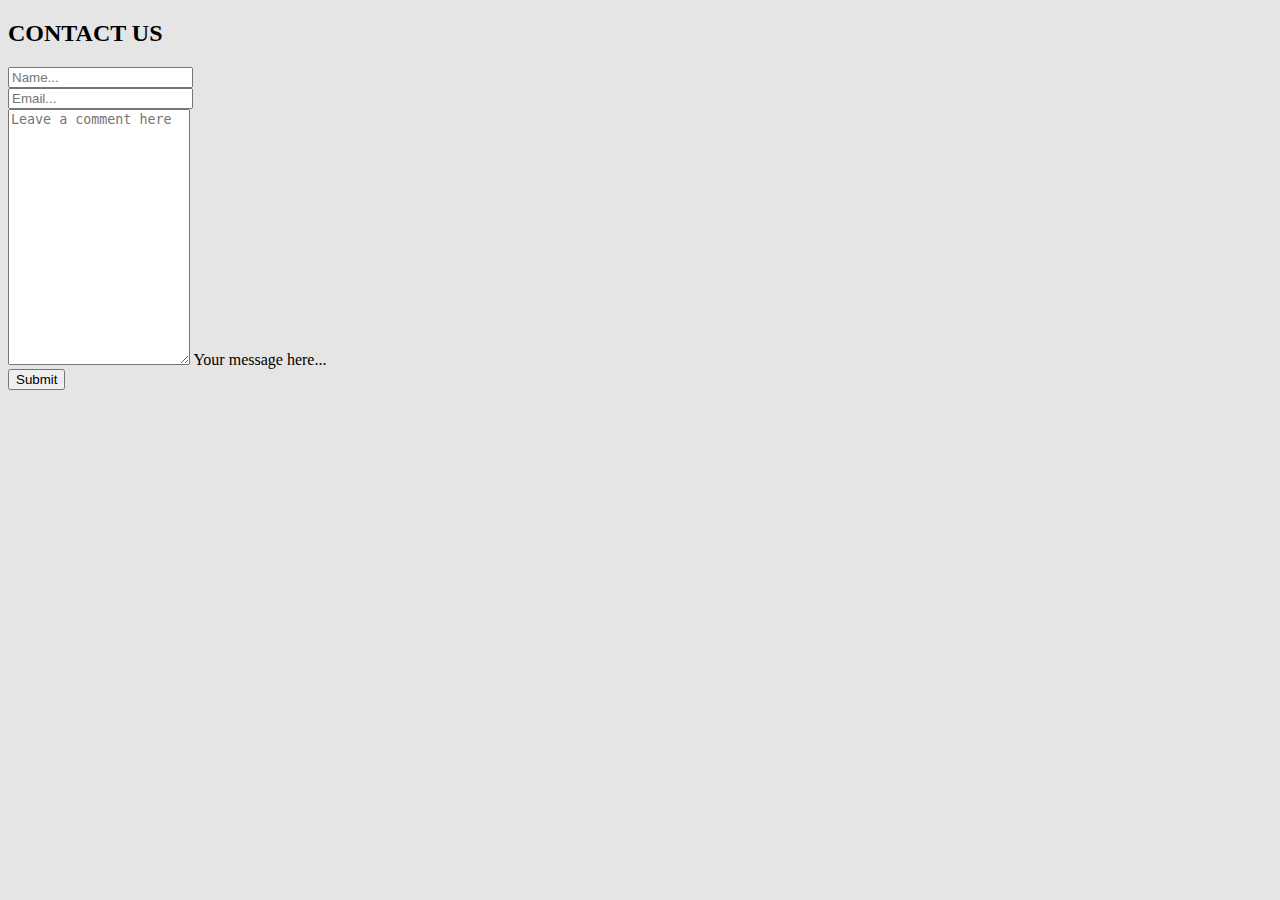
==== index.html @ f65a71cd "add sunmit button" ====
<!DOCTYPE html>
<html lang="en" dir="ltr">
  <body style="background-color: #e5e5e5"></body>
  <head>
    <meta charset="utf-8" />
    <link
      href="https://cdn.jsdelivr.net/npm/bootstrap@5.0.0-beta3/dist/css/bootstrap.min.css"
      rel="stylesheet"
      integrity="sha384-eOJMYsd53ii+scO/bJGFsiCZc+5NDVN2yr8+0RDqr0Ql0h+rP48ckxlpbzKgwra6"
      crossorigin="anonymous"
    />
    <link href="css/contact.css" rel="stylesheet" type="text/css" />
    <script
      src="https://code.jquery.com/jquery-3.6.0.js"
      integrity="sha256-H+K7U5CnXl1h5ywQfKtSj8PCmoN9aaq30gDh27Xc0jk="
      crossorigin="anonymous"
    ></script>
    <script src="js/index.js"></script>
    <link
      rel="stylesheet"
      href="https://cdnjs.cloudflare.com/ajax/libs/font-awesome/4.7.0/css/font-awesome.min.css"
    />
    <link rel="preconnect" href="https://fonts.gstatic.com" />
    <link
      href="https://fonts.googleapis.com/css2?family=Titillium+Web:wght@600&display=swap"
      rel="stylesheet"
    />
    <title>We value your Feedback</title>
  </head>
  <body>
    <div class="contacts">
      <h2>CONTACT US</h2>
      <form
        action="https://moringaschool.us1.list-manage.com/subscribe/post?u=7d15852c90637d08b0ceecc7d&amp;id=539fce7066"
        method="get"
        id="mc-embedded-subscribe-form contact"
        name="mc-embedded-subscribe-form"
        class="container validate"
        target="_blank"
        novalidate
      ></form>
    </div>
    <div class="form-floating row">
      <div class="col">
        <input
          id="nameInput"
          type="text"
          class="form-control"
          placeholder="Name..."
          required
        />
      </div>
      <div class="col">
        <input
          id="emailInput"
          type="email"
          class="form-control"
          placeholder="Email..."
          required
        />
      </div>
    </div>
    <div class="form-floating">
      <textarea
        class="form-control"
        placeholder="Leave a comment here"
        id="floatingTextarea"
        style="height: 250px"
        required
      ></textarea>
      <label for="floatingTextarea">Your message here...</label>
    </div>
    <div class="submit">
        <input type="submit" value="Submit" class="button" />
      </div>
    </form>
  </div>
  </body>
</html>
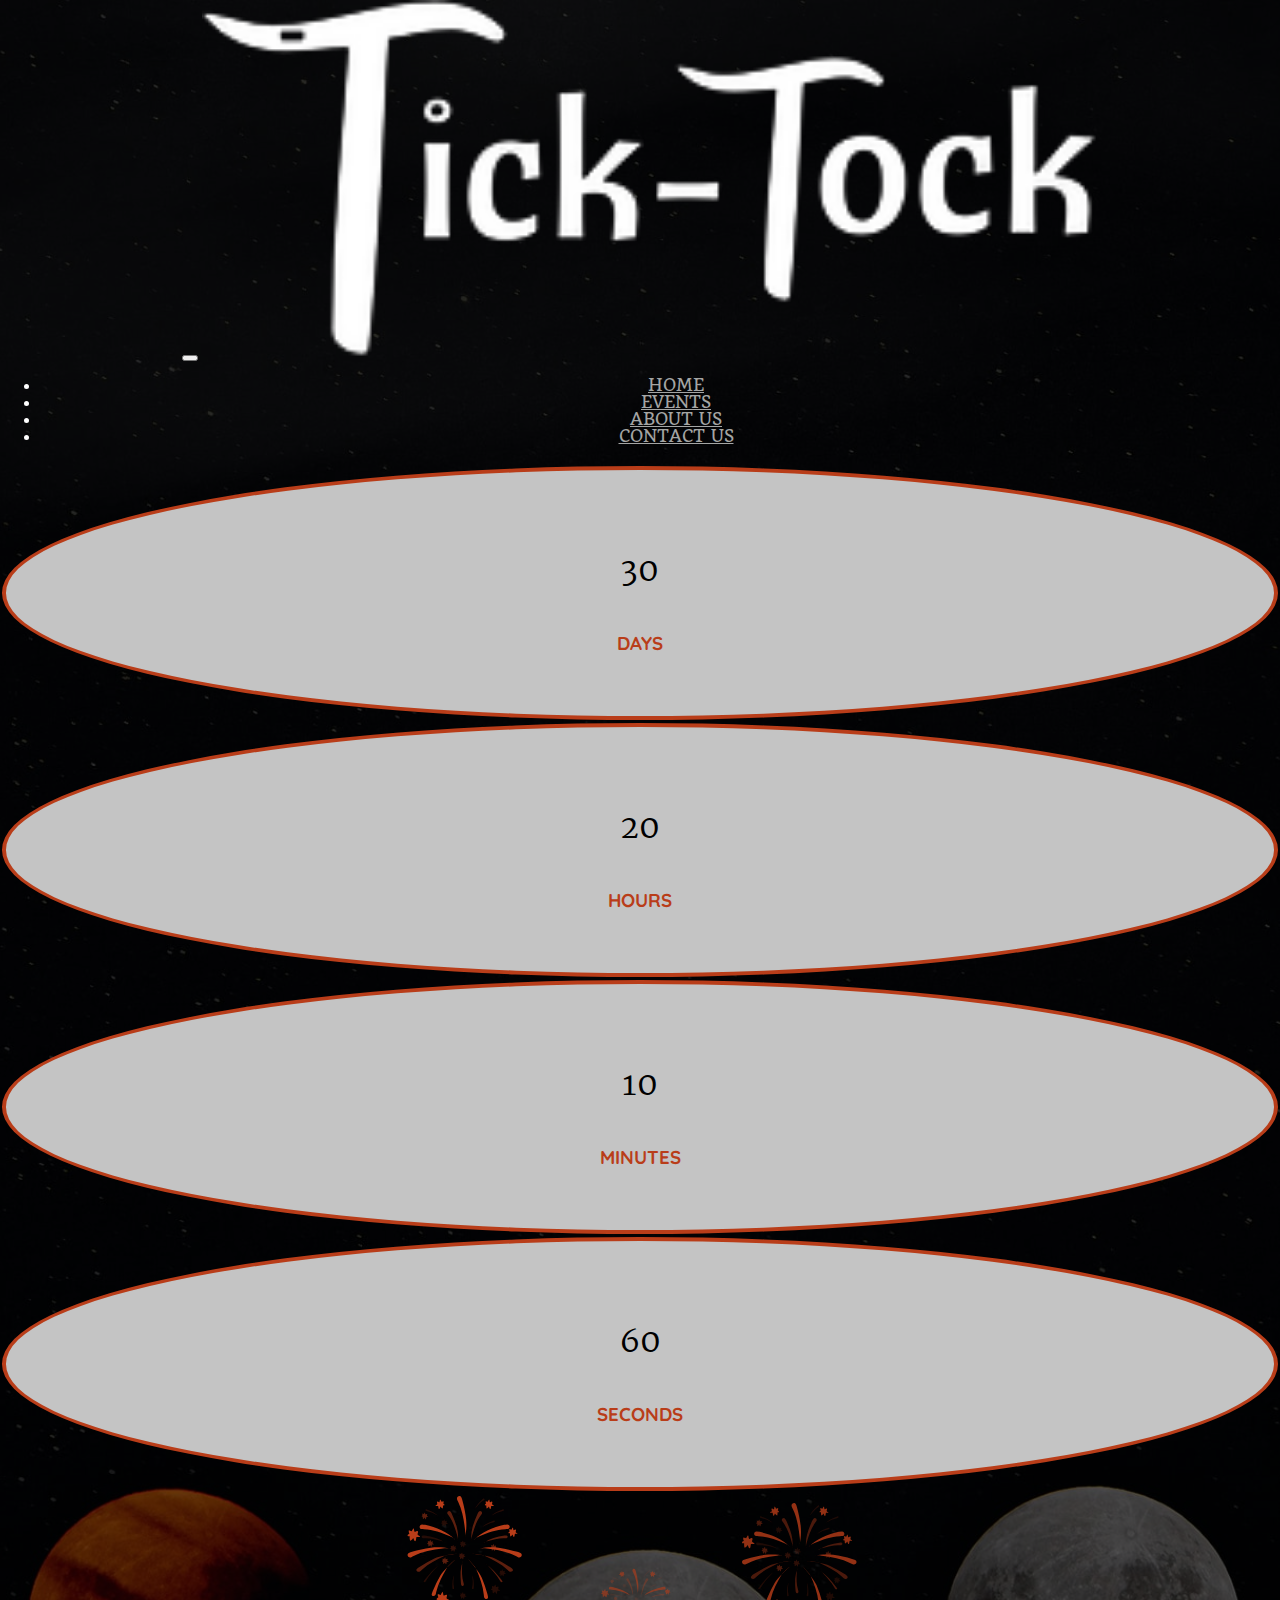
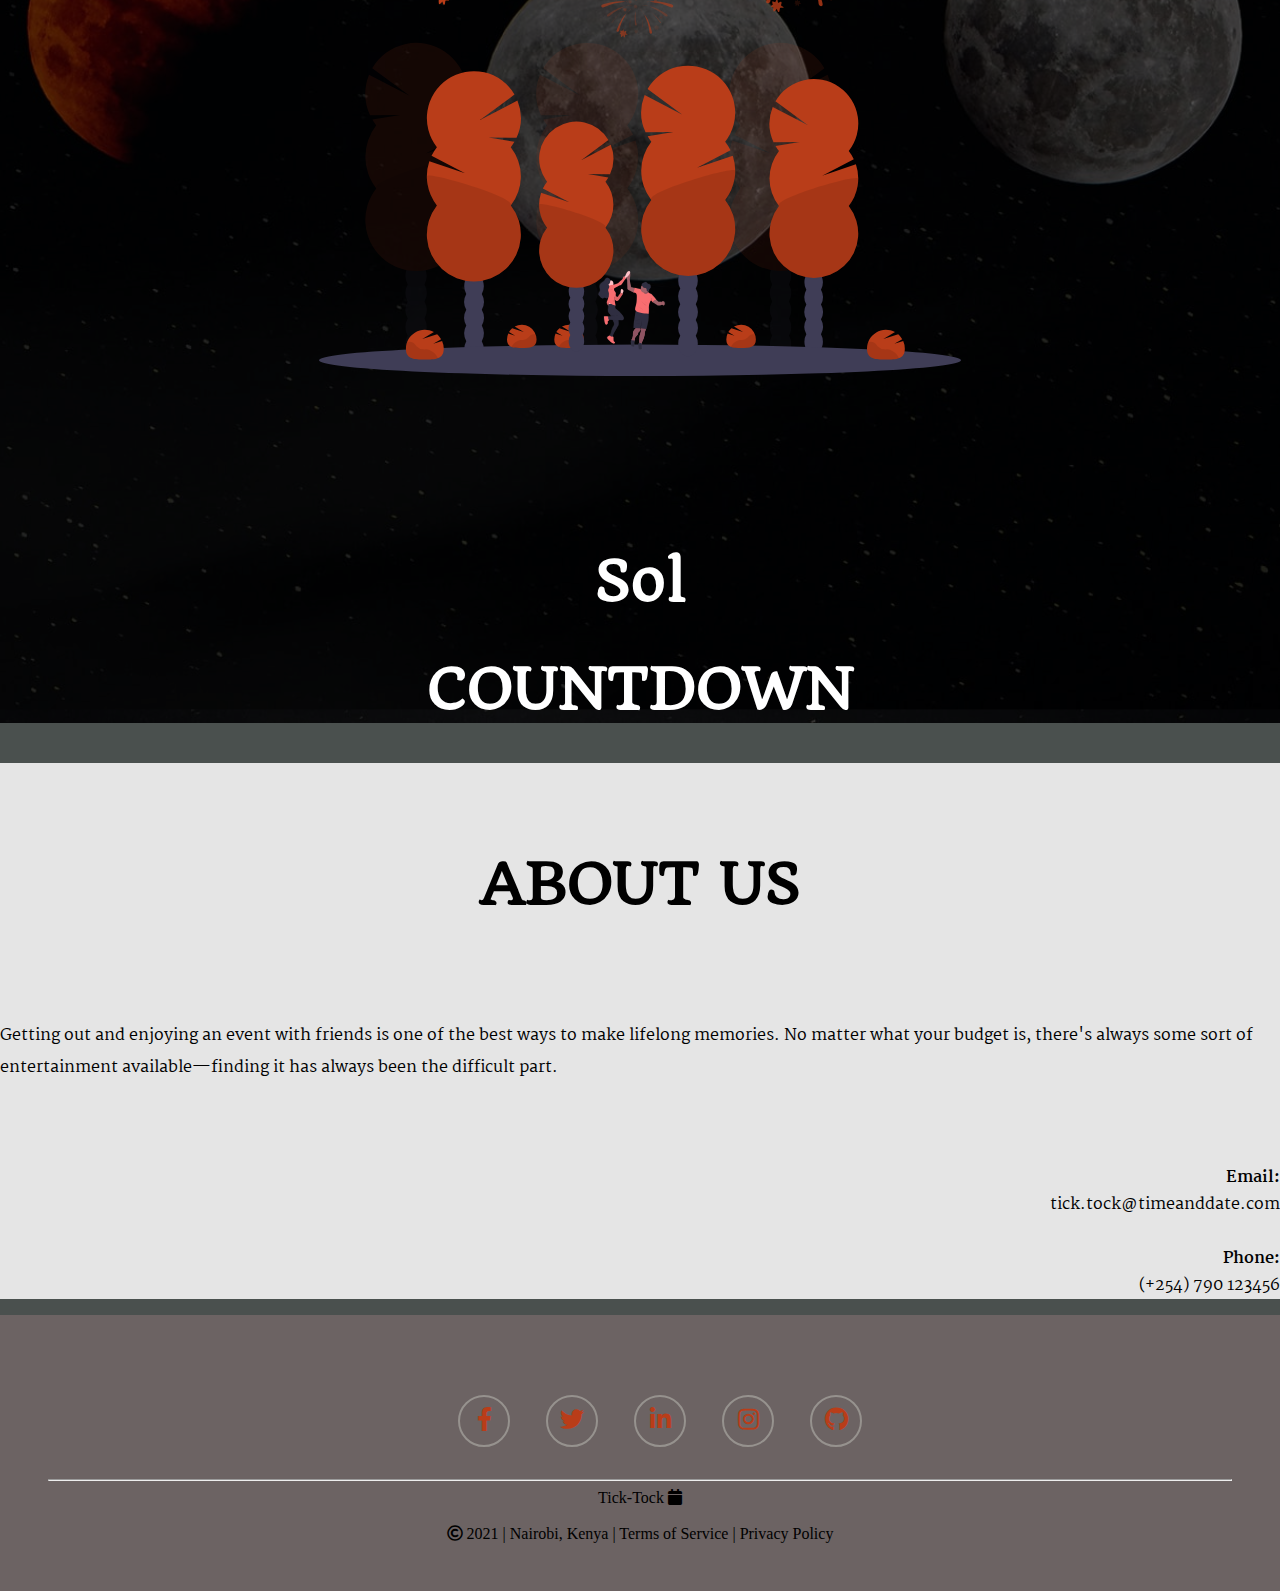
==== commit ada16ae3: "Final commit" ====
--- a/index.html
+++ b/index.html
@@ -1,79 +1,183 @@
 <!DOCTYPE html>
-<html lang="en" dir="ltr">
-  <body style="background-color: #e5e5e5"></body>
+<html lang="en">
   <head>
-    <meta charset="utf-8" />
-    <link
-      href="https://cdn.jsdelivr.net/npm/bootstrap@5.0.0-beta3/dist/css/bootstrap.min.css"
-      rel="stylesheet"
-      integrity="sha384-eOJMYsd53ii+scO/bJGFsiCZc+5NDVN2yr8+0RDqr0Ql0h+rP48ckxlpbzKgwra6"
-      crossorigin="anonymous"
-    />
-    <link href="css/contact.css" rel="stylesheet" type="text/css" />
-    <script
-      src="https://code.jquery.com/jquery-3.6.0.js"
-      integrity="sha256-H+K7U5CnXl1h5ywQfKtSj8PCmoN9aaq30gDh27Xc0jk="
-      crossorigin="anonymous"
-    ></script>
-    <script src="js/index.js"></script>
-    <link
-      rel="stylesheet"
-      href="https://cdnjs.cloudflare.com/ajax/libs/font-awesome/4.7.0/css/font-awesome.min.css"
-    />
-    <link rel="preconnect" href="https://fonts.gstatic.com" />
-    <link
-      href="https://fonts.googleapis.com/css2?family=Titillium+Web:wght@600&display=swap"
-      rel="stylesheet"
-    />
-    <title>We value your Feedback</title>
+    <meta charset="UTF-8">
+    <meta http-equiv="X-UA-Compatible" content="IE=edge">
+    <meta name="viewport" content="width=device-width, initial-scale=1.0">
+    <meta name="description" content="A fictitious pizza commercial web application.">
+    <meta name="author" content="Tick-Tock Group">
+    <!--start of my font awesome icons-->
+    <link href="./css/all.css" rel="stylesheet">
+    <!-- link to bootstrap css rules  -->
+    <link href="https://cdn.jsdelivr.net/npm/bootstrap@5.1.3/dist/css/bootstrap.min.css" rel="stylesheet" integrity="sha384-1BmE4kWBq78iYhFldvKuhfTAU6auU8tT94WrHftjDbrCEXSU1oBoqyl2QvZ6jIW3" crossorigin="anonymous">
+    <!-- start of custom css rules  -->
+    <link rel="stylesheet" href="./css/styles.css" type="text/css">
+    <!-- end of custom css rules  -->
+    <title>Tick-Tock</title>
   </head>
   <body>
-    <div class="contacts">
-      <h2>CONTACT US</h2>
-      <form
-        action="https://moringaschool.us1.list-manage.com/subscribe/post?u=7d15852c90637d08b0ceecc7d&amp;id=539fce7066"
-        method="get"
-        id="mc-embedded-subscribe-form contact"
-        name="mc-embedded-subscribe-form"
-        class="container validate"
-        target="_blank"
-        novalidate
-      ></form>
-    </div>
-    <div class="form-floating row">
-      <div class="col">
-        <input
-          id="nameInput"
-          type="text"
-          class="form-control"
-          placeholder="Name..."
-          required
-        />
+    <!--    start of section1   -->
+
+    <section id="section1">
+      <!--********************start header area********************-->
+      <header class="header_section">
+        <div class="main_menu">
+          <nav class="navbar navbar-expand-lg">
+            <div class="container-fluid">            
+              <button class="navbar-toggler" type="button" data-bs-toggle="collapse" data-bs-target="#navbarNav" aria-controls="navbarNav" aria-expanded="false" aria-label="Toggle navigation">
+                <span class="navbar-toggler-icon"></span>
+              </button>
+              <a class="navbar-brand" href="#">
+                <img src="./images/tick-tock.png" alt="deli-pizza" title="deli-pizza">
+              </a>
+              <div class="mr-auto">
+                <div class="collapse navbar-collapse" id="navbarNav">
+                  <ul class="navbar-nav">
+                    <li class="nav-item">
+                      <a href="#" class="nav-link">HOME</a>
+                    </li>
+                    <li class="nav-item">
+                      <a href="event.html" class="nav-link">EVENTS</a>
+                    </li>                    
+                    <li class="nav-item">
+                      <a href="#about-us" class="nav-link">ABOUT US</a>
+                    </li>
+                    <li class="nav-item">
+                      <a href="contact.html" class="nav-link">CONTACT US</a>
+                    </li>
+                  </ul>
+                </div>
+              </div>
+            </div>
+          </nav>
+        </div>
+      </header>
+      <!--********************end header area********************-->
+
+<!--    start of your custom html code   -->
+
+      <div class="container">
+        <div class="row top">
+          <div class="col-2"></div>
+          <div class="col-2">
+            <div class="timer">
+              <p id="days">30</p>
+              <h3>
+                DAYS
+              </h3>
+            </div>
+          </div>
+          <div class="col-2">
+            <div class="timer">
+              <p id="days">20</p>
+              <h3>
+                HOURS
+              </h3>
+            </div>
+          </div>
+          <div class="col-2">
+            <div class="timer">
+              <p id="days">10</p>
+              <h3>
+                MINUTES
+              </h3>
+            </div>
+          </div>
+          <div class="col-2">
+            <div class="timer">
+              <p id="days">60</p>
+              <h3>
+                SECONDS
+              </h3>
+            </div>
+          </div>
+          <div class="col-2"></div>
+        </div>
+        <div class="row svg">
+          <img src="./images/festivities.svg" alt="">
+        </div>
+        <div class="row" id="event">
+          <div>
+            <h1>Sol</h1>
+          </div>
+        </div>
+        <div class="row">
+          <div>
+            <h1 id="bottom">COUNTDOWN</h1>
+          </div>
+        </div>
       </div>
-      <div class="col">
-        <input
-          id="emailInput"
-          type="email"
-          class="form-control"
-          placeholder="Email..."
-          required
-        />
+    </section>
+    <!--    end of section1   -->
+    <!--    start of section2   -->
+
+    <section id="section2">
+      <div class="container" id="about-us">
+        <div class="row">
+          <div id="head">
+            <h1>
+              ABOUT US
+            </h1>
+          </div>
+        </div>
+        <div class="row">
+          <div class="col-md-7">
+            <div id="info">
+              <p>
+                Getting out and enjoying an event with friends is one of the best ways to make lifelong memories. No matter what your budget is, there's always some sort of entertainment available—finding it has always been the difficult part.
+              </p>
+            </div>
+          </div>
+          <div class="col-5">
+            <div id="cont">
+              <p>
+                <strong>Email:</strong><br>
+                tick.tock@timeanddate.com<br><br>
+                <strong>Phone:</strong><br>
+                (+254) 790 123456
+              </p>
+            </div>            
+          </div>
+        </div>
       </div>
-    </div>
-    <div class="form-floating">
-      <textarea
-        class="form-control"
-        placeholder="Leave a comment here"
-        id="floatingTextarea"
-        style="height: 250px"
-        required
-      ></textarea>
-      <label for="floatingTextarea">Your message here...</label>
-    </div>
-    <div class="submit">
-        <input type="submit" value="Submit" class="button" />
+    </section>
+
+    <!--    end of section2   -->
+
+
+    <!--    end of your custom html code   -->
+
+    <!--    start of footer section   -->
+
+    <footer>
+      <div class="container">
+        <div class="row">
+          <ul class="social">
+            <li><a href="#" title="facebook"><i class="fab fa-facebook-f"></i></a></li>
+            <li><a href="#" title="twitter"><i class="fab fa-twitter"></i></a></li>
+            <li><a href="#" title="linkedin"><i class="fab fa-linkedin-in"></i></a></li>
+            <li><a href="https://www.instagram.com/ignition_reads/" title="instagram"><i class="fab fa-instagram"></i></a></li>
+            <li><a href="https://github.com/ShaviyaVictor" title="github"><i class="fab fa-github"></i></a></li>
+          </ul><hr>
+          <div class="row">
+            <span class="copyright">Tick-Tock <i class="fa fa-calendar" aria-hidden="true"></i><br><br> <i class="far fa-copyright"></i> 2021 | Nairobi, Kenya | Terms of Service | Privacy Policy</span>
+          </div>
+        </div>
       </div>
-    </form>
-  </div>
+    </footer>
+
+    <!--    end of footer section   -->
+
+    <!--    start of jQuery scripts   -->    
+    <script src="https://code.jquery.com/jquery-3.6.0.min.js" integrity="sha256-/xUj+3OJU5yExlq6GSYGSHk7tPXikynS7ogEvDej/m4=" crossorigin="anonymous"></script>
+    <!--    end of jQuery scripts   -->
+
+    <!--    start of bootstrap scripts   -->
+    <script src="https://cdn.jsdelivr.net/npm/bootstrap@5.1.3/dist/js/bootstrap.bundle.min.js" integrity="sha384-ka7Sk0Gln4gmtz2MlQnikT1wXgYsOg+OMhuP+IlRH9sENBO0LRn5q+8nbTov4+1p" crossorigin="anonymous"></script>
+    <!--    end of bootstrap scripts   -->
+
+    <!--    start of custom scripts   -->
+    <SCRIPT SRC="./js/scripts.js"></SCRIPT>
+    <!--    end of custom scripts   -->
   </body>
-</html>
+</html>--- a/css/styles.css
+++ b/css/styles.css
@@ -0,0 +1,227 @@
+/*      link fonts --  font-family: 'Quando', serif;     */
+@import url('https://fonts.googleapis.com/css2?family=Quando&display=swap');
+/*      h1 fonts --  font-family: 'Quicksand', sans-serif;     */
+@import url('https://fonts.googleapis.com/css2?family=Quicksand:wght@500&display=swap');
+/*      <p> fonts --  font-family: 'Martel', serif;     */
+@import url('https://fonts.googleapis.com/css2?family=Martel&display=swap');
+body{
+  background-color: #4A504E;
+  margin: 0;
+}
+h1, h2, h3, h4, h5, h6{
+  font-family: 'Quicksand', sans-serif;
+}
+p{
+  font-family: 'Martel', serif;
+}
+a{
+  font-family: 'Quando', serif; 
+}
+
+/*    start of header styles   */
+header div.container-fluid{
+  line-height: 1rem;
+}
+.mr-auto .navbar-nav .nav-link{
+  color:#A4A5A4;
+  margin-left: 2rem;
+}
+.navbar-nav .nav-item a:hover, .navbar-nav .nav-item a:focus{
+  color: #fff ;
+}
+a.navbar-brand img{
+  width: 70%;  
+}
+/*    end of header styles   */
+/*    start of section1 styles   */
+#section1{
+  margin: 0px;
+  background: rgba(0, 0, 0, 0.6)url('../images/section1\ bg.jpg');
+  background-blend-mode: soft-light;
+  background-size: cover;
+  background-position: center center;
+  background-repeat: no-repeat;
+  text-align: center;
+  color: #fff;
+}
+.timer p{
+  font-size: 2rem;
+}
+div.col-2{
+  padding: 0.1rem;
+}
+.timer{
+  background: #C4C4C4;
+  border-radius: 50%;
+  padding: 2.66rem;
+  border: solid 0.3rem #B93D19;
+}
+#section1 div.top{
+  margin-top: 0.5rem;
+}
+.timer h3{
+  color: #B93D19;
+}
+.timer p{
+  color: black;
+}
+div.row svg{
+  text-align: center;
+}
+div.row img{
+  height: 30em;
+  padding: 1rem 1rem 6em 1em;
+  margin-bottom: 2rem;
+  margin-top: -1rem;
+}
+div#count{
+  text-align: center;
+}
+div.row h1{
+  font-size: 3.5rem;
+  font-family: 'Quando', serif; 
+}
+div.row h1#bottom{
+  margin-bottom: 2.5rem;
+}
+
+/*    end of section1 styles   */
+
+/*    start of section2 styles   */
+
+#section2{
+  background: #E5E5E5;
+}
+#section2 div#head{
+  text-align: center;
+  padding: 3rem;
+}
+#section2 div#info{
+  line-height: 2rem;
+}
+#section2 div#cont{
+  text-align: right;
+}
+
+
+/*    end of section2 styles   */
+/*    start of section3 styles   */
+
+
+
+/*    end of section3 styles   */
+
+
+
+
+
+/*    start of footer styles   */
+footer{
+  background-color: #6C6363;
+  text-align: center;
+  padding: 3rem;
+}
+.social li{
+  display: inline-block;
+  margin: 1rem;
+}
+.social li a i{
+  color: #B93D19;
+  border: solid 0.15rem #96928E;
+  border-radius: 50%;
+  width: 3rem;
+  height: 3rem;
+  text-align: center;
+  line-height: 2.8rem;
+  font-size: 1.5rem;
+  transition: .3s;
+}
+.social li a i:hover{
+  color: #fff;
+  background-color: #3F3D56;
+  border: solid 0.15rem #B93D19;
+}
+footer .row .copyright{
+  padding-top: 3rem;
+}
+
+/*    end of footer styles   */
+/*    start of media queries styles   */
+
+@media (min-width: 300.7px) and (max-width: 767.7px){
+  .timer h3{
+    font-size: 1rem;
+  }
+  #section2 div#cont{
+    text-align: left;
+  }
+  .timer p{
+    color: white;
+  }
+  div.row h1{
+    font-size: 2rem; 
+  }
+  .timer{
+    background: none;
+    border: none;
+    margin-left: -3rem;
+  }
+  div.row img{
+    height: 18em;
+    padding: 1rem;
+    margin-bottom: 1rem;
+  }
+  .social li{
+    margin: 0.5rem;
+  }
+  .social li a i{
+    width: 1.5rem;
+    height: 1.5rem;
+    line-height: 1.4rem;
+    font-size: 0.75rem;
+  }
+  footer{
+    padding: 1.2rem;
+  }
+}
+@media (min-width: 767.7px){
+#section2 .col-md-7{
+  margin-bottom: 5rem;
+}
+  
+
+}
+
+@media (min-width: 991.9px){
+
+
+
+}
+
+@media (min-width: 1333.7px){
+
+
+
+}
+
+@media (min-width: 1365.7.7px){
+  
+
+
+}
+
+@media (min-width: 1527.7px){
+  .timer{
+    padding: 3.476rem;
+  }
+
+
+}
+
+@media (min-width: 1919.7px){
+  .timer{
+    padding: 3.476rem;
+  }
+  
+
+}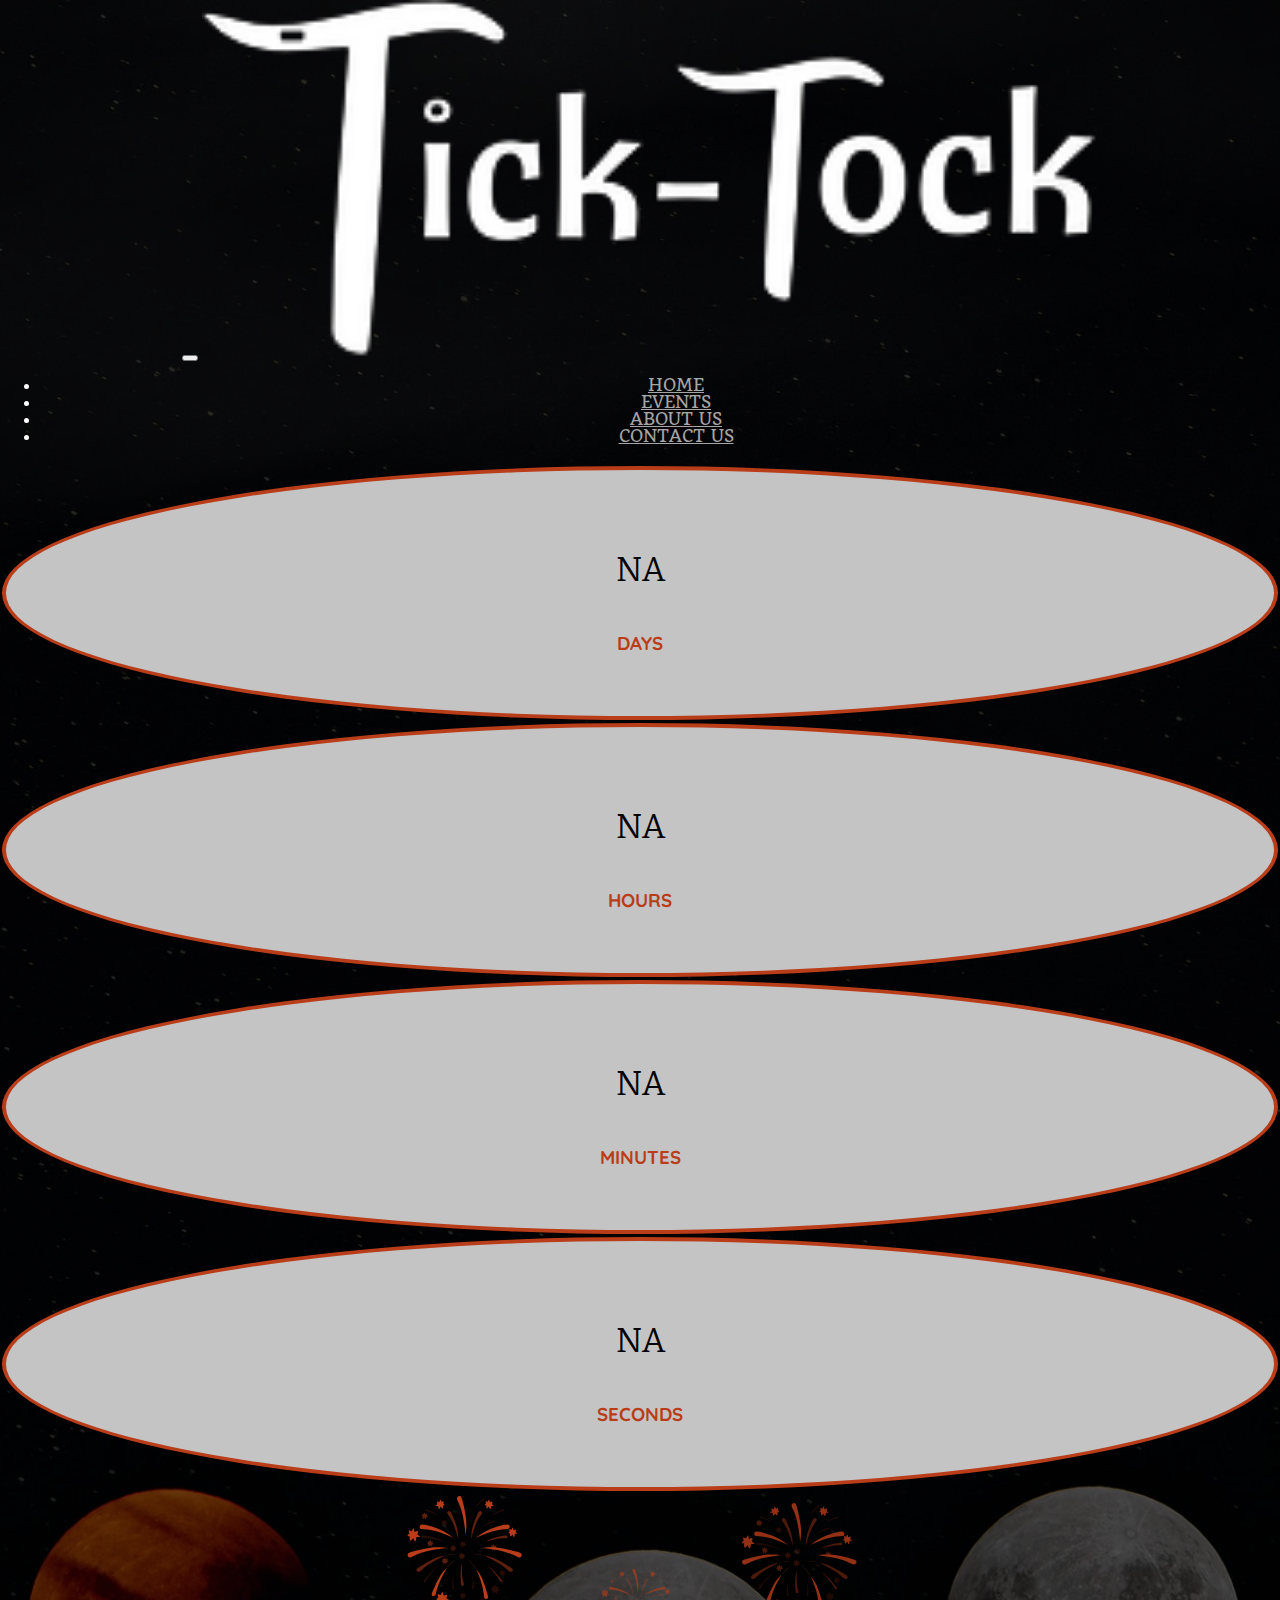
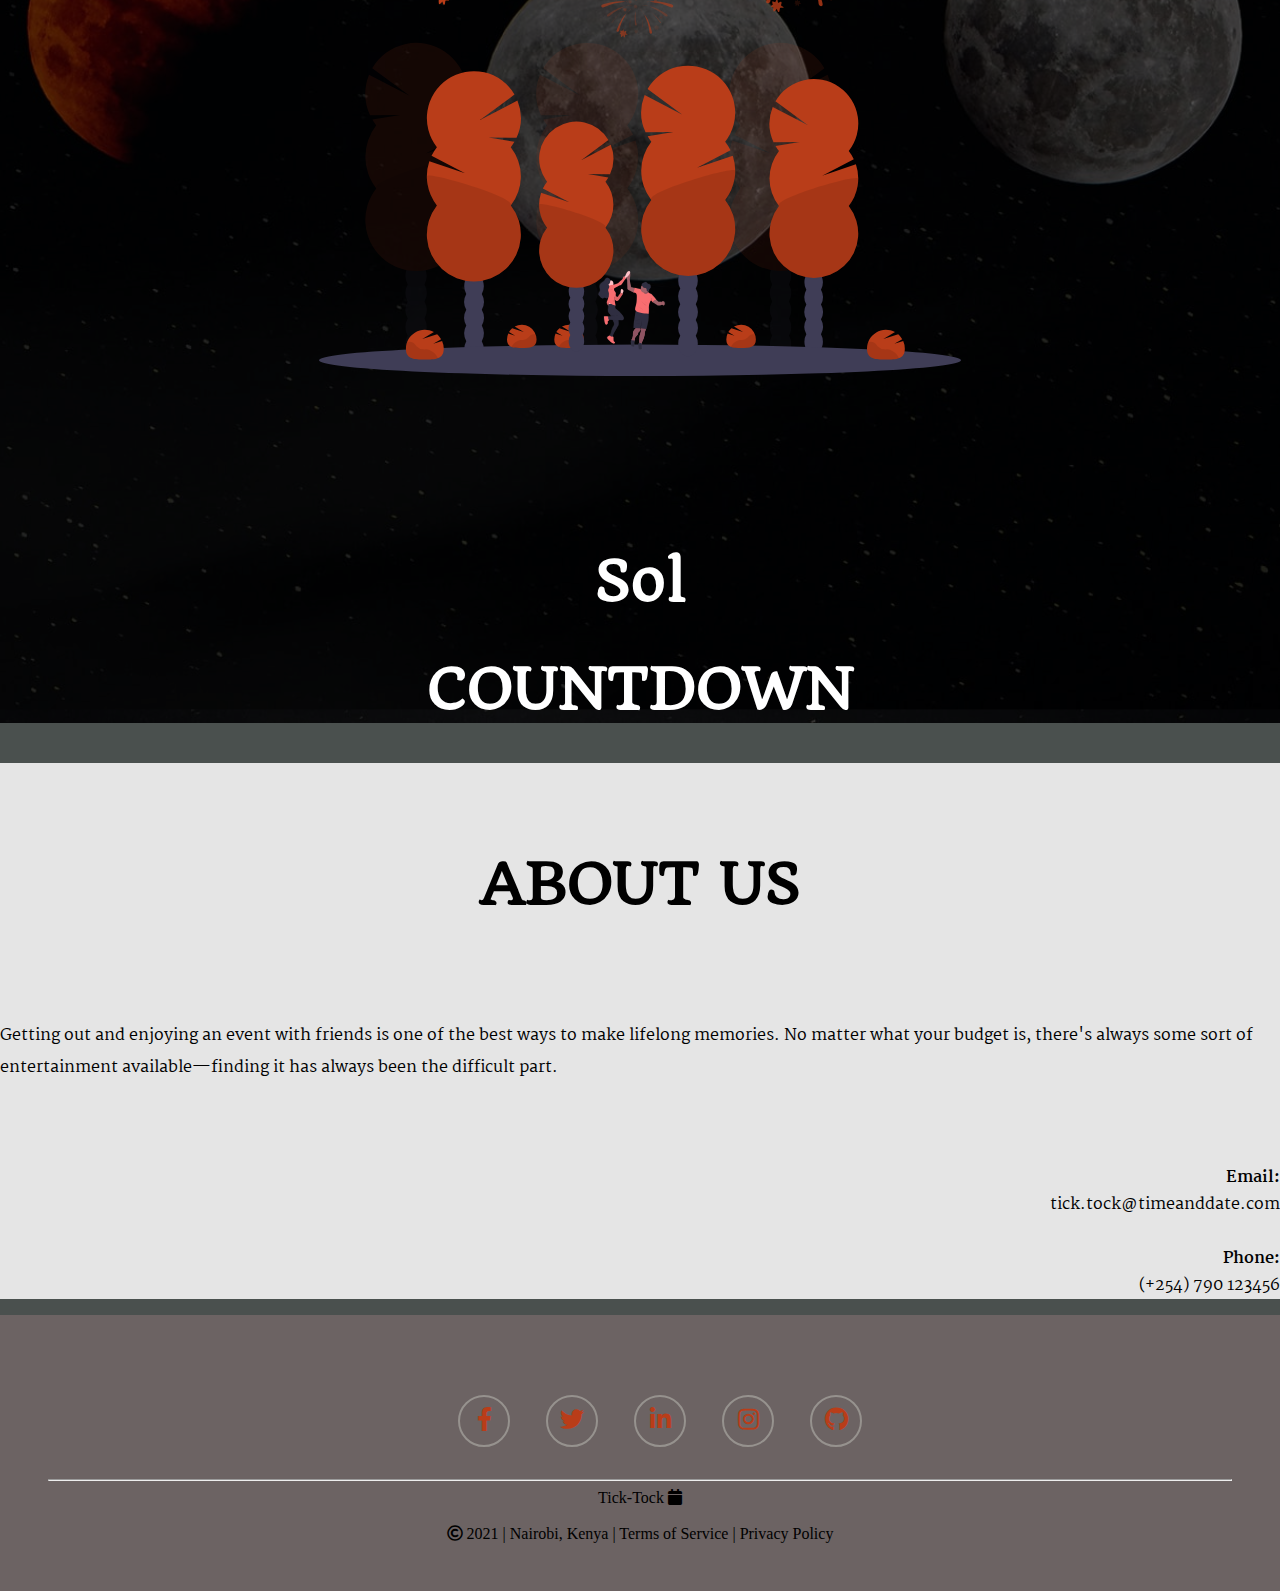
==== commit 06a4c577: "Adjustments" ====
--- a/index.html
+++ b/index.html
@@ -14,6 +14,8 @@
     <link rel="stylesheet" href="./css/styles.css" type="text/css">
     <!-- end of custom css rules  -->
     <title>Tick-Tock</title>
+    <script src="js/jquery.min.js"></script>
+    <script src="js/scripts.js"></script>
   </head>
   <body>
     <!--    start of section1   -->
@@ -40,7 +42,7 @@
                       <a href="event.html" class="nav-link">EVENTS</a>
                     </li>                    
                     <li class="nav-item">
-                      <a href="#about-us" class="nav-link">ABOUT US</a>
+                      <a href="#about-us.html" class="nav-link">ABOUT US</a>
                     </li>
                     <li class="nav-item">
                       <a href="contact.html" class="nav-link">CONTACT US</a>
@@ -55,13 +57,12 @@
       <!--********************end header area********************-->
 
 <!--    start of your custom html code   -->
-
       <div class="container">
         <div class="row top">
           <div class="col-2"></div>
           <div class="col-2">
             <div class="timer">
-              <p id="days">30</p>
+              <p id="days">NA</p>
               <h3>
                 DAYS
               </h3>
@@ -69,7 +70,7 @@
           </div>
           <div class="col-2">
             <div class="timer">
-              <p id="days">20</p>
+              <p id="hours">NA</p>
               <h3>
                 HOURS
               </h3>
@@ -77,7 +78,7 @@
           </div>
           <div class="col-2">
             <div class="timer">
-              <p id="days">10</p>
+              <p id="minutes">NA</p>
               <h3>
                 MINUTES
               </h3>
@@ -85,7 +86,7 @@
           </div>
           <div class="col-2">
             <div class="timer">
-              <p id="days">60</p>
+              <p id="seconds">NA</p>
               <h3>
                 SECONDS
               </h3>
@@ -177,7 +178,7 @@
     <!--    end of bootstrap scripts   -->
 
     <!--    start of custom scripts   -->
-    <SCRIPT SRC="./js/scripts.js"></SCRIPT>
+    <script src="./js/scripts.js"></SCRIPT>
     <!--    end of custom scripts   -->
   </body>
 </html>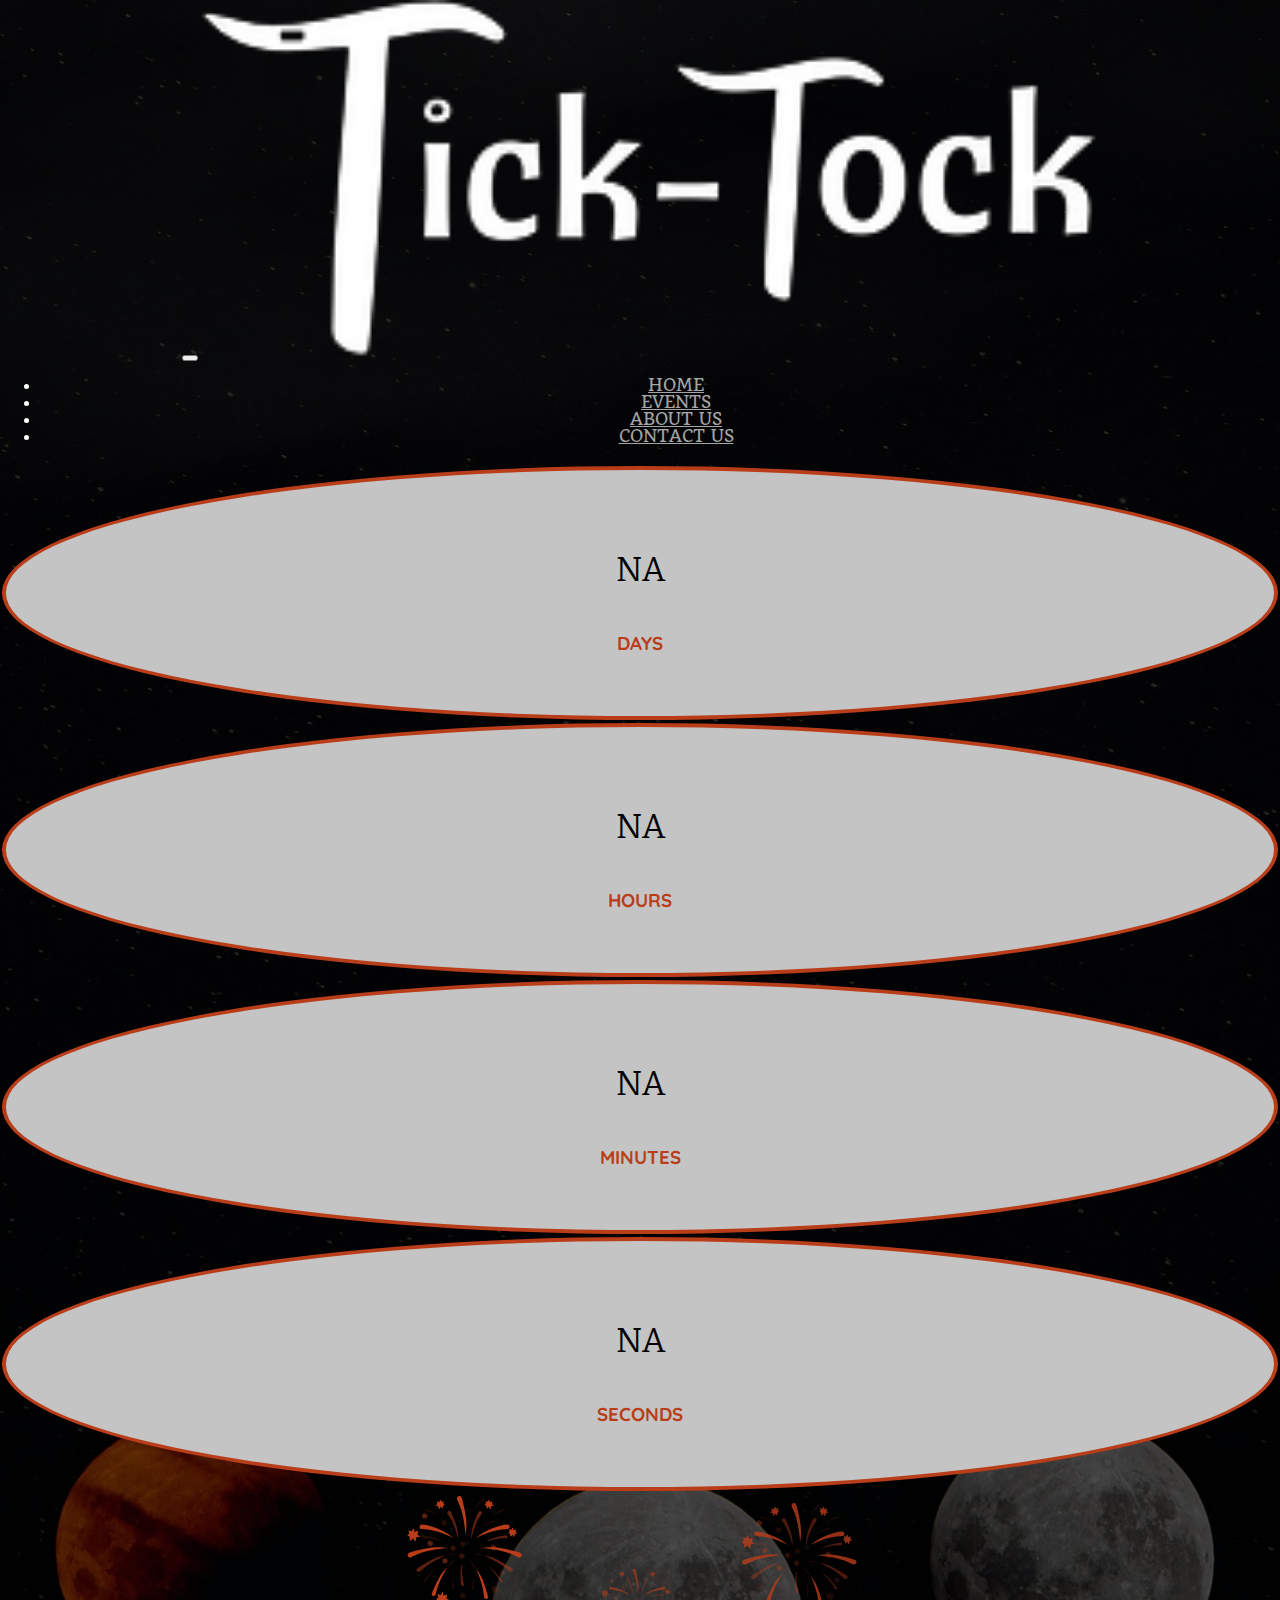
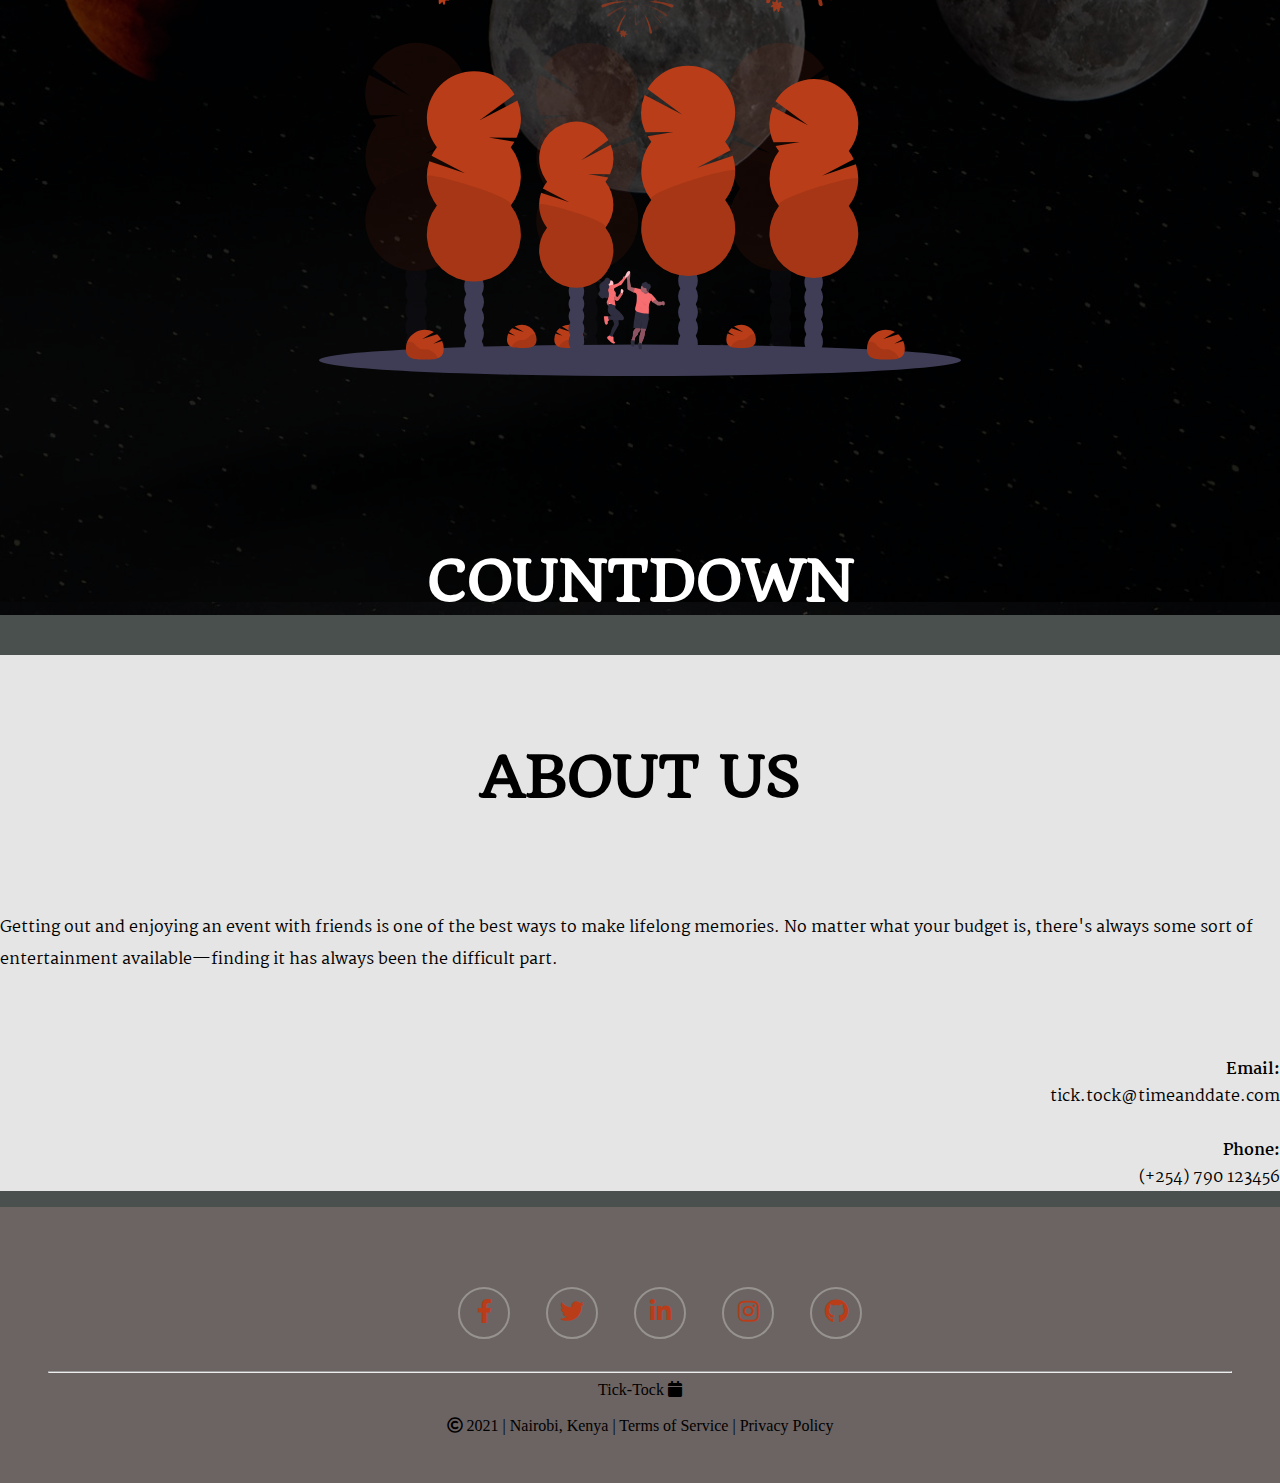
==== commit c4fb1a61: "hyperlinked the images on the events page to their own timer" ====
--- a/index.html
+++ b/index.html
@@ -42,10 +42,10 @@
                       <a href="event.html" class="nav-link">EVENTS</a>
                     </li>                    
                     <li class="nav-item">
-                      <a href="#about-us.html" class="nav-link">ABOUT US</a>
+                      <a href="about-us.html" class="nav-link">ABOUT US</a>
                     </li>
                     <li class="nav-item">
-                      <a href="contact.html" class="nav-link">CONTACT US</a>
+                      <a href="contact-us.html" class="nav-link">CONTACT US</a>
                     </li>
                   </ul>
                 </div>
@@ -99,7 +99,7 @@
         </div>
         <div class="row" id="event">
           <div>
-            <h1>Sol</h1>
+            <h1></h1>
           </div>
         </div>
         <div class="row">
@@ -113,7 +113,7 @@
     <!--    start of section2   -->
 
     <section id="section2">
-      <div class="container" id="about-us">
+      <div class="container">
         <div class="row">
           <div id="head">
             <h1>
@@ -146,7 +146,16 @@
     <!--    end of section2   -->
 
 
-    <!--    end of your custom html code   -->
+
+
+
+
+
+
+
+
+
+<!--    end of your custom html code   -->
 
     <!--    start of footer section   -->
 
@@ -178,7 +187,7 @@
     <!--    end of bootstrap scripts   -->
 
     <!--    start of custom scripts   -->
-    <script src="./js/scripts.js"></SCRIPT>
+    <SCRIPT SRC="./js/scripts.js"></SCRIPT>
     <!--    end of custom scripts   -->
   </body>
 </html>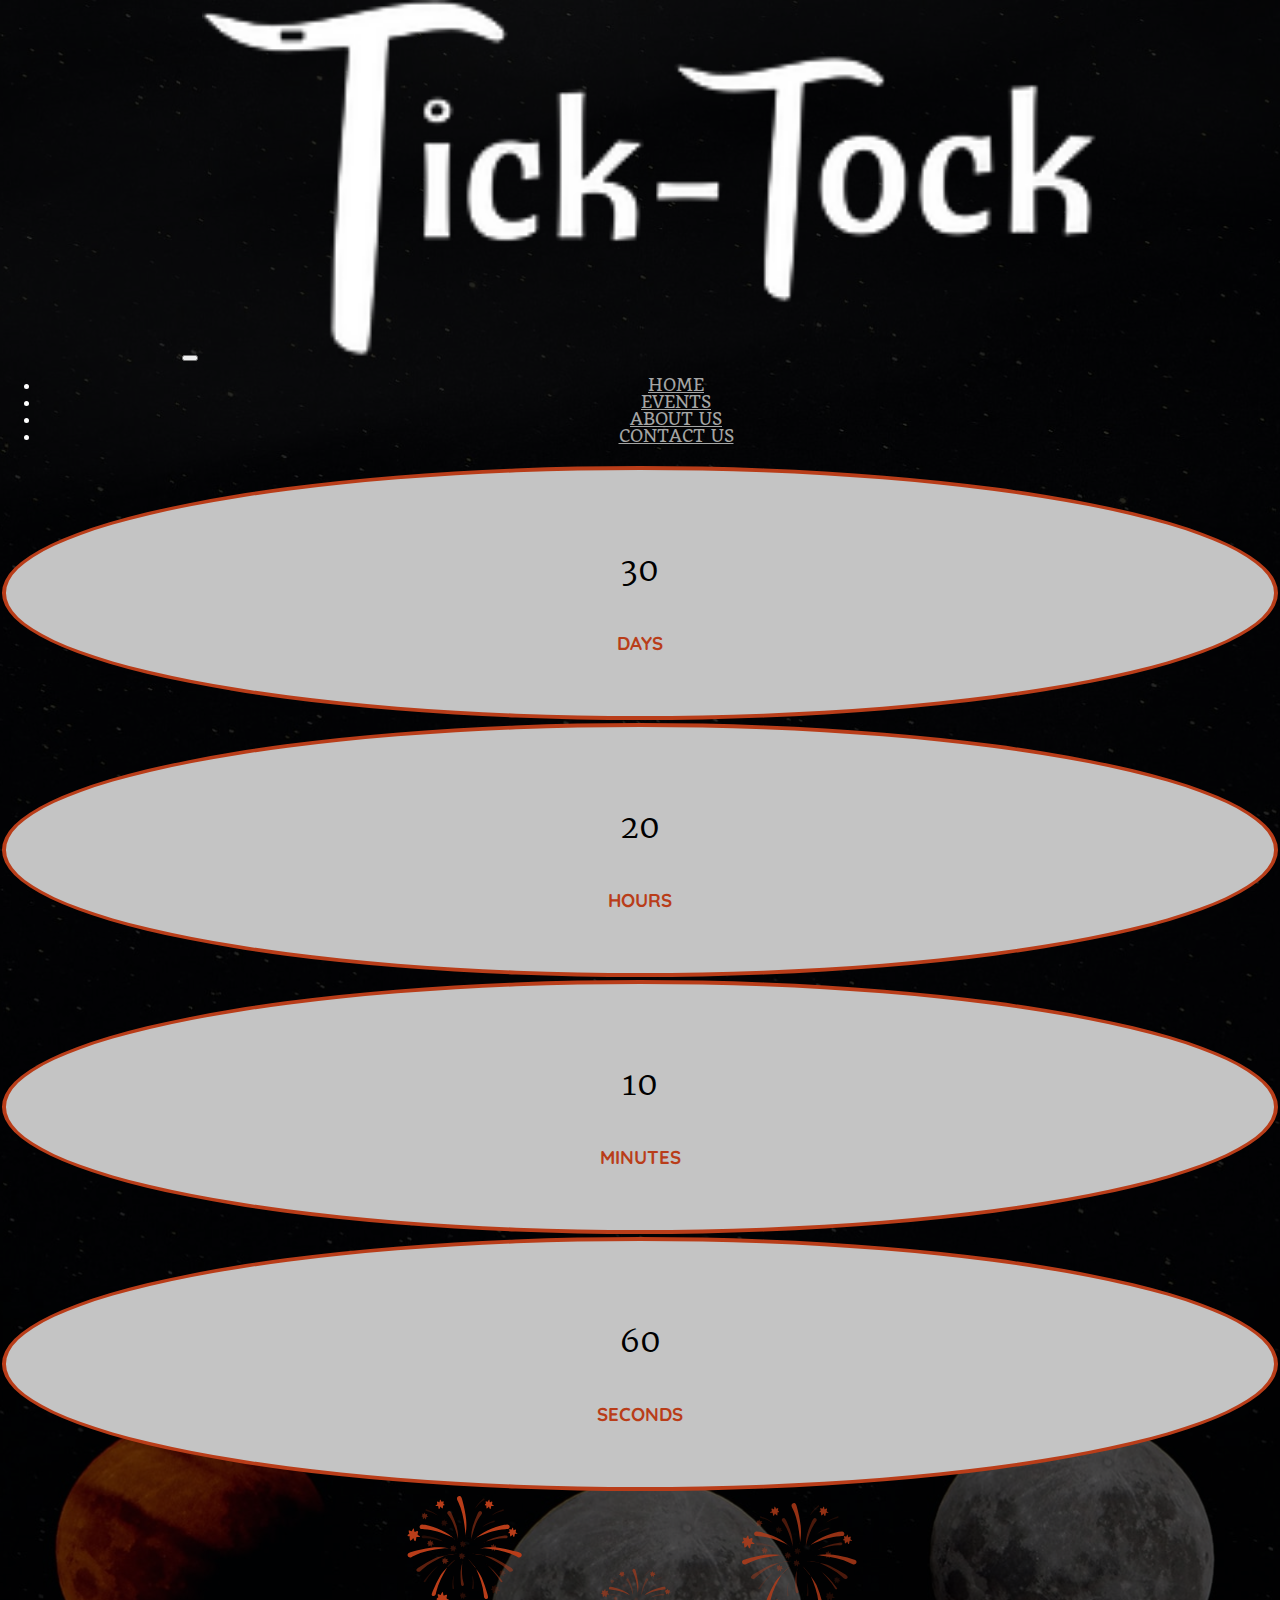
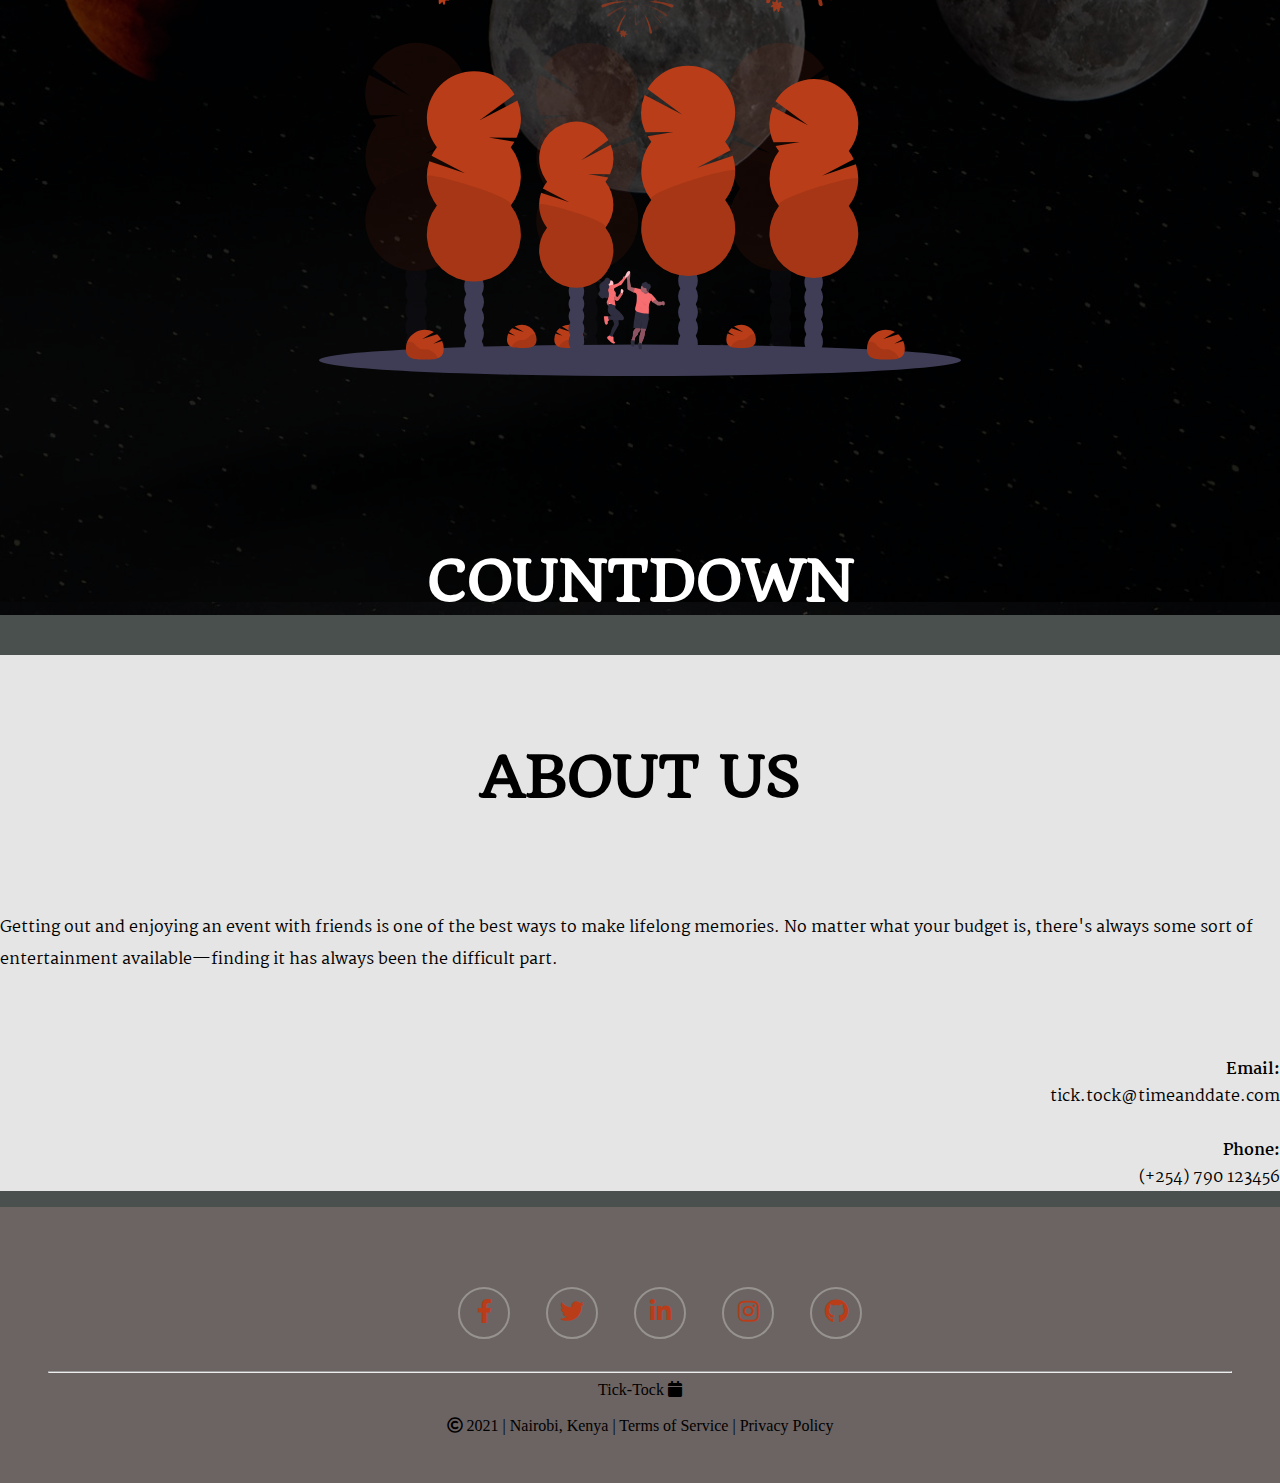
==== commit 436f37d4: "change file path" ====
--- a/index.html
+++ b/index.html
@@ -39,13 +39,13 @@
                       <a href="#" class="nav-link">HOME</a>
                     </li>
                     <li class="nav-item">
-                      <a href="event.html" class="nav-link">EVENTS</a>
+                      <a href="./event.html" class="nav-link">EVENTS</a>
                     </li>                    
                     <li class="nav-item">
-                      <a href="about-us.html" class="nav-link">ABOUT US</a>
+                      <a href="#about-us" class="nav-link">ABOUT US</a>
                     </li>
                     <li class="nav-item">
-                      <a href="contact-us.html" class="nav-link">CONTACT US</a>
+                      <a href="./contact.html" class="nav-link">CONTACT US</a>
                     </li>
                   </ul>
                 </div>
@@ -57,12 +57,13 @@
       <!--********************end header area********************-->
 
 <!--    start of your custom html code   -->
+
       <div class="container">
         <div class="row top">
           <div class="col-2"></div>
           <div class="col-2">
             <div class="timer">
-              <p id="days">NA</p>
+              <p id="days">30</p>
               <h3>
                 DAYS
               </h3>
@@ -70,7 +71,7 @@
           </div>
           <div class="col-2">
             <div class="timer">
-              <p id="hours">NA</p>
+              <p id="hours">20</p>
               <h3>
                 HOURS
               </h3>
@@ -78,7 +79,7 @@
           </div>
           <div class="col-2">
             <div class="timer">
-              <p id="minutes">NA</p>
+              <p id="minutes">10</p>
               <h3>
                 MINUTES
               </h3>
@@ -86,7 +87,7 @@
           </div>
           <div class="col-2">
             <div class="timer">
-              <p id="seconds">NA</p>
+              <p id="seconds">60</p>
               <h3>
                 SECONDS
               </h3>
@@ -187,7 +188,9 @@
     <!--    end of bootstrap scripts   -->
 
     <!--    start of custom scripts   -->
-    <SCRIPT SRC="./js/scripts.js"></SCRIPT>
+    <script src="./js/scripts.js"></SCRIPT>
     <!--    end of custom scripts   -->
+    <script src="./whisling-moran.js"></script>
+
   </body>
 </html>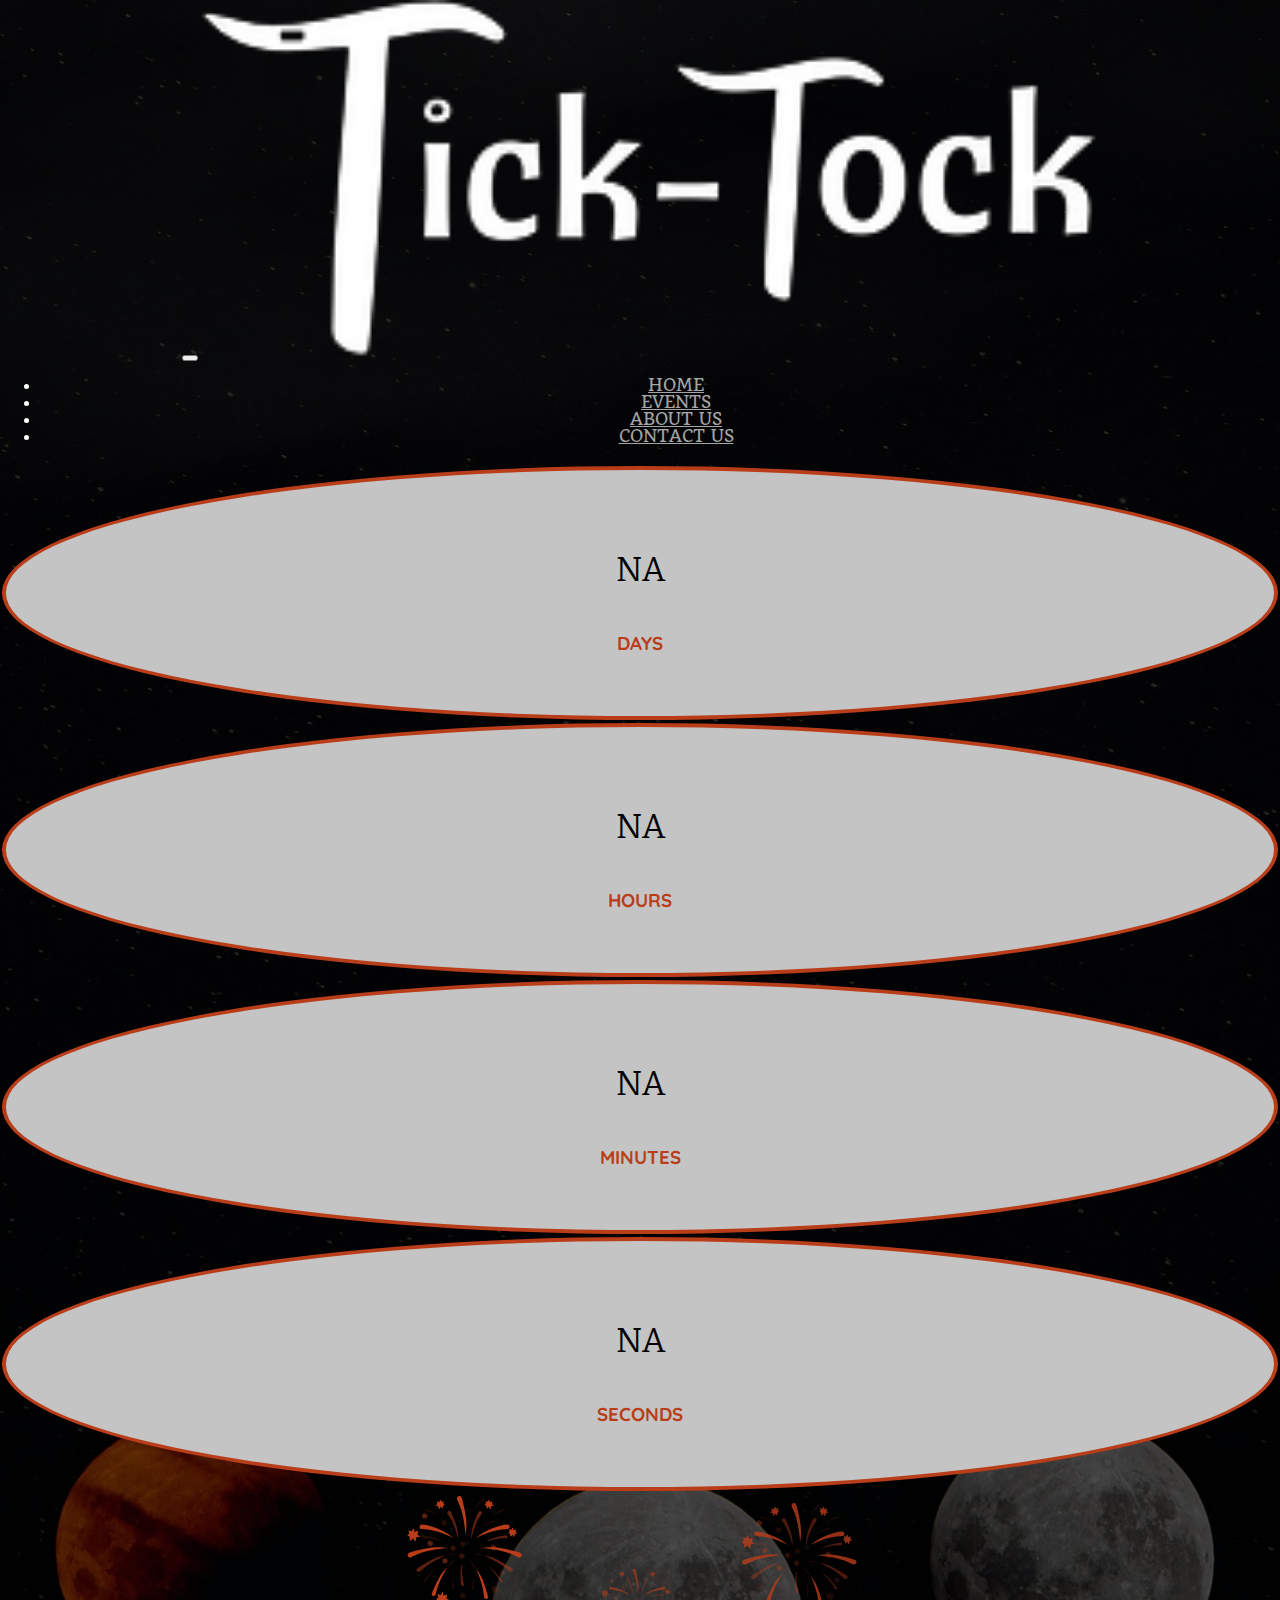
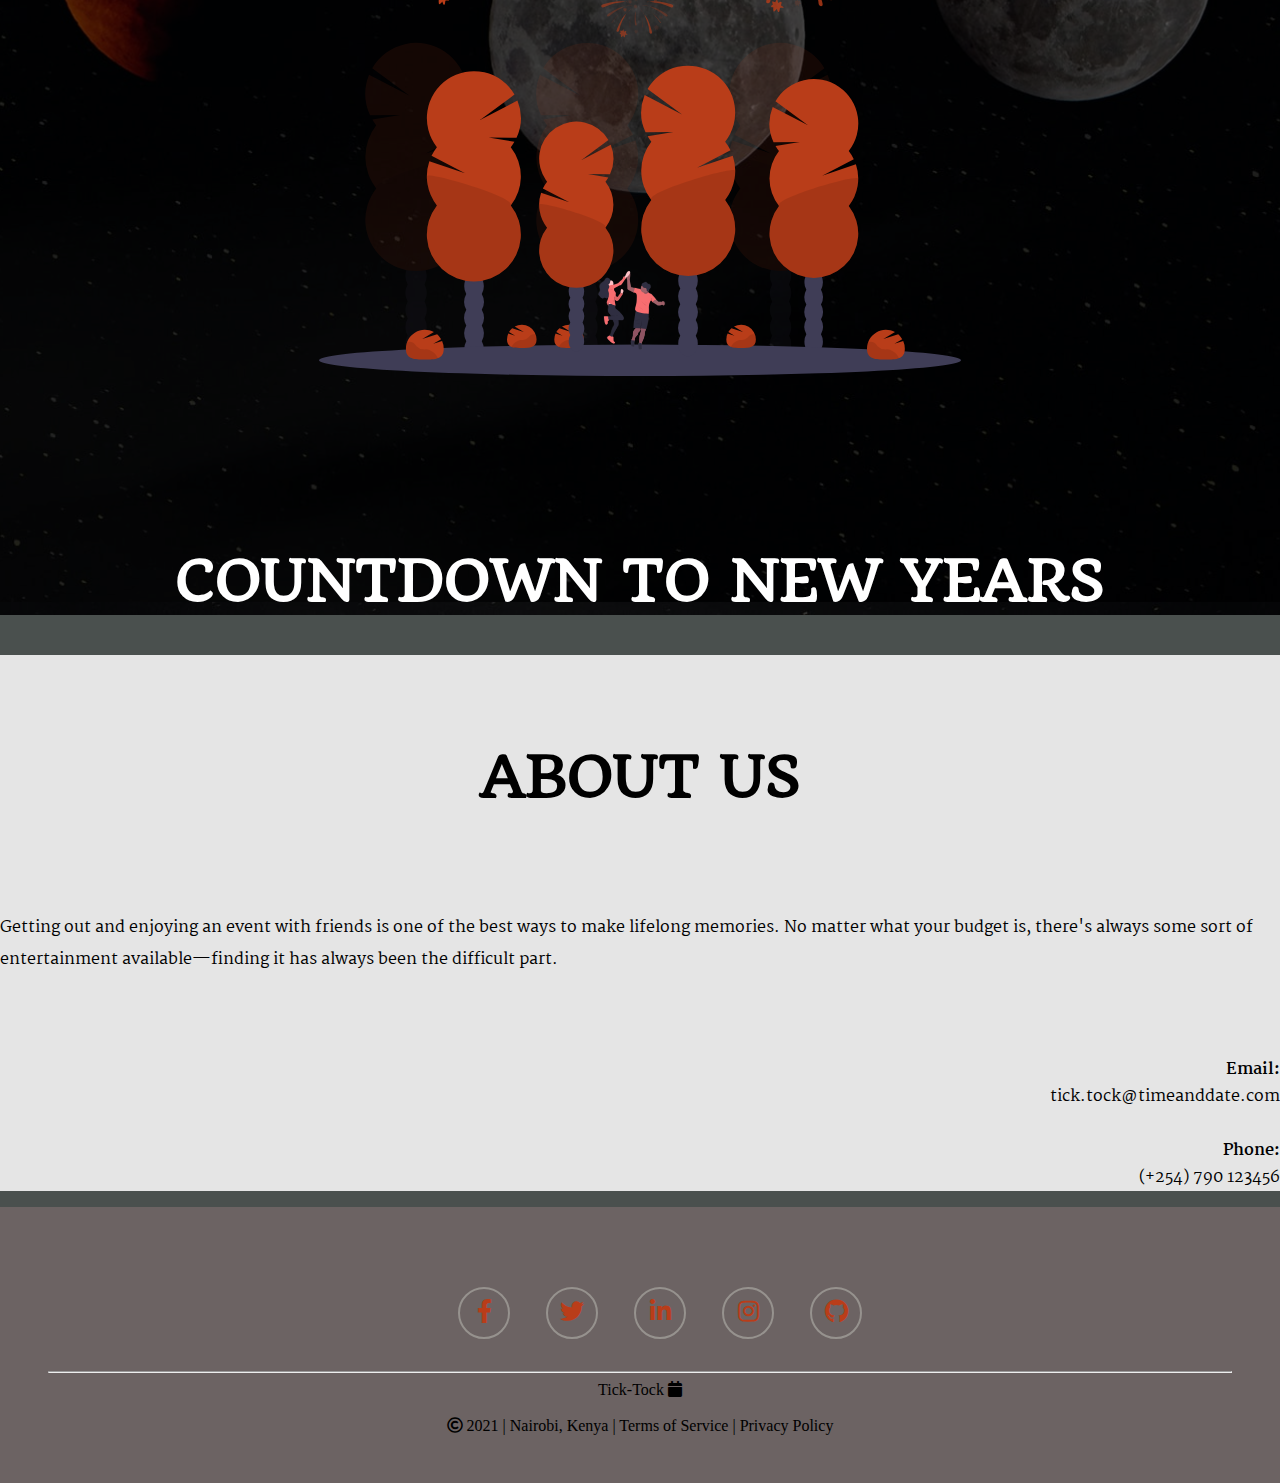
==== commit 66127fa1: "set the specific name for countdown" ====
--- a/index.html
+++ b/index.html
@@ -39,13 +39,13 @@
                       <a href="#" class="nav-link">HOME</a>
                     </li>
                     <li class="nav-item">
-                      <a href="./event.html" class="nav-link">EVENTS</a>
+                      <a href="event.html" class="nav-link">EVENTS</a>
                     </li>                    
                     <li class="nav-item">
-                      <a href="#about-us" class="nav-link">ABOUT US</a>
+                      <a href="about-us.html" class="nav-link">ABOUT US</a>
                     </li>
                     <li class="nav-item">
-                      <a href="./contact.html" class="nav-link">CONTACT US</a>
+                      <a href="contact-us.html" class="nav-link">CONTACT US</a>
                     </li>
                   </ul>
                 </div>
@@ -57,13 +57,12 @@
       <!--********************end header area********************-->
 
 <!--    start of your custom html code   -->
-
       <div class="container">
         <div class="row top">
           <div class="col-2"></div>
           <div class="col-2">
             <div class="timer">
-              <p id="days">30</p>
+              <p id="days">NA</p>
               <h3>
                 DAYS
               </h3>
@@ -71,7 +70,7 @@
           </div>
           <div class="col-2">
             <div class="timer">
-              <p id="hours">20</p>
+              <p id="hours">NA</p>
               <h3>
                 HOURS
               </h3>
@@ -79,7 +78,7 @@
           </div>
           <div class="col-2">
             <div class="timer">
-              <p id="minutes">10</p>
+              <p id="minutes">NA</p>
               <h3>
                 MINUTES
               </h3>
@@ -87,7 +86,7 @@
           </div>
           <div class="col-2">
             <div class="timer">
-              <p id="seconds">60</p>
+              <p id="seconds">NA</p>
               <h3>
                 SECONDS
               </h3>
@@ -105,7 +104,7 @@
         </div>
         <div class="row">
           <div>
-            <h1 id="bottom">COUNTDOWN</h1>
+            <h1 id="bottom">COUNTDOWN TO NEW YEARS</h1>
           </div>
         </div>
       </div>
@@ -188,9 +187,7 @@
     <!--    end of bootstrap scripts   -->
 
     <!--    start of custom scripts   -->
-    <script src="./js/scripts.js"></SCRIPT>
+    <SCRIPT SRC="./js/scripts.js"></SCRIPT>
     <!--    end of custom scripts   -->
-    <script src="./whisling-moran.js"></script>
-
   </body>
 </html>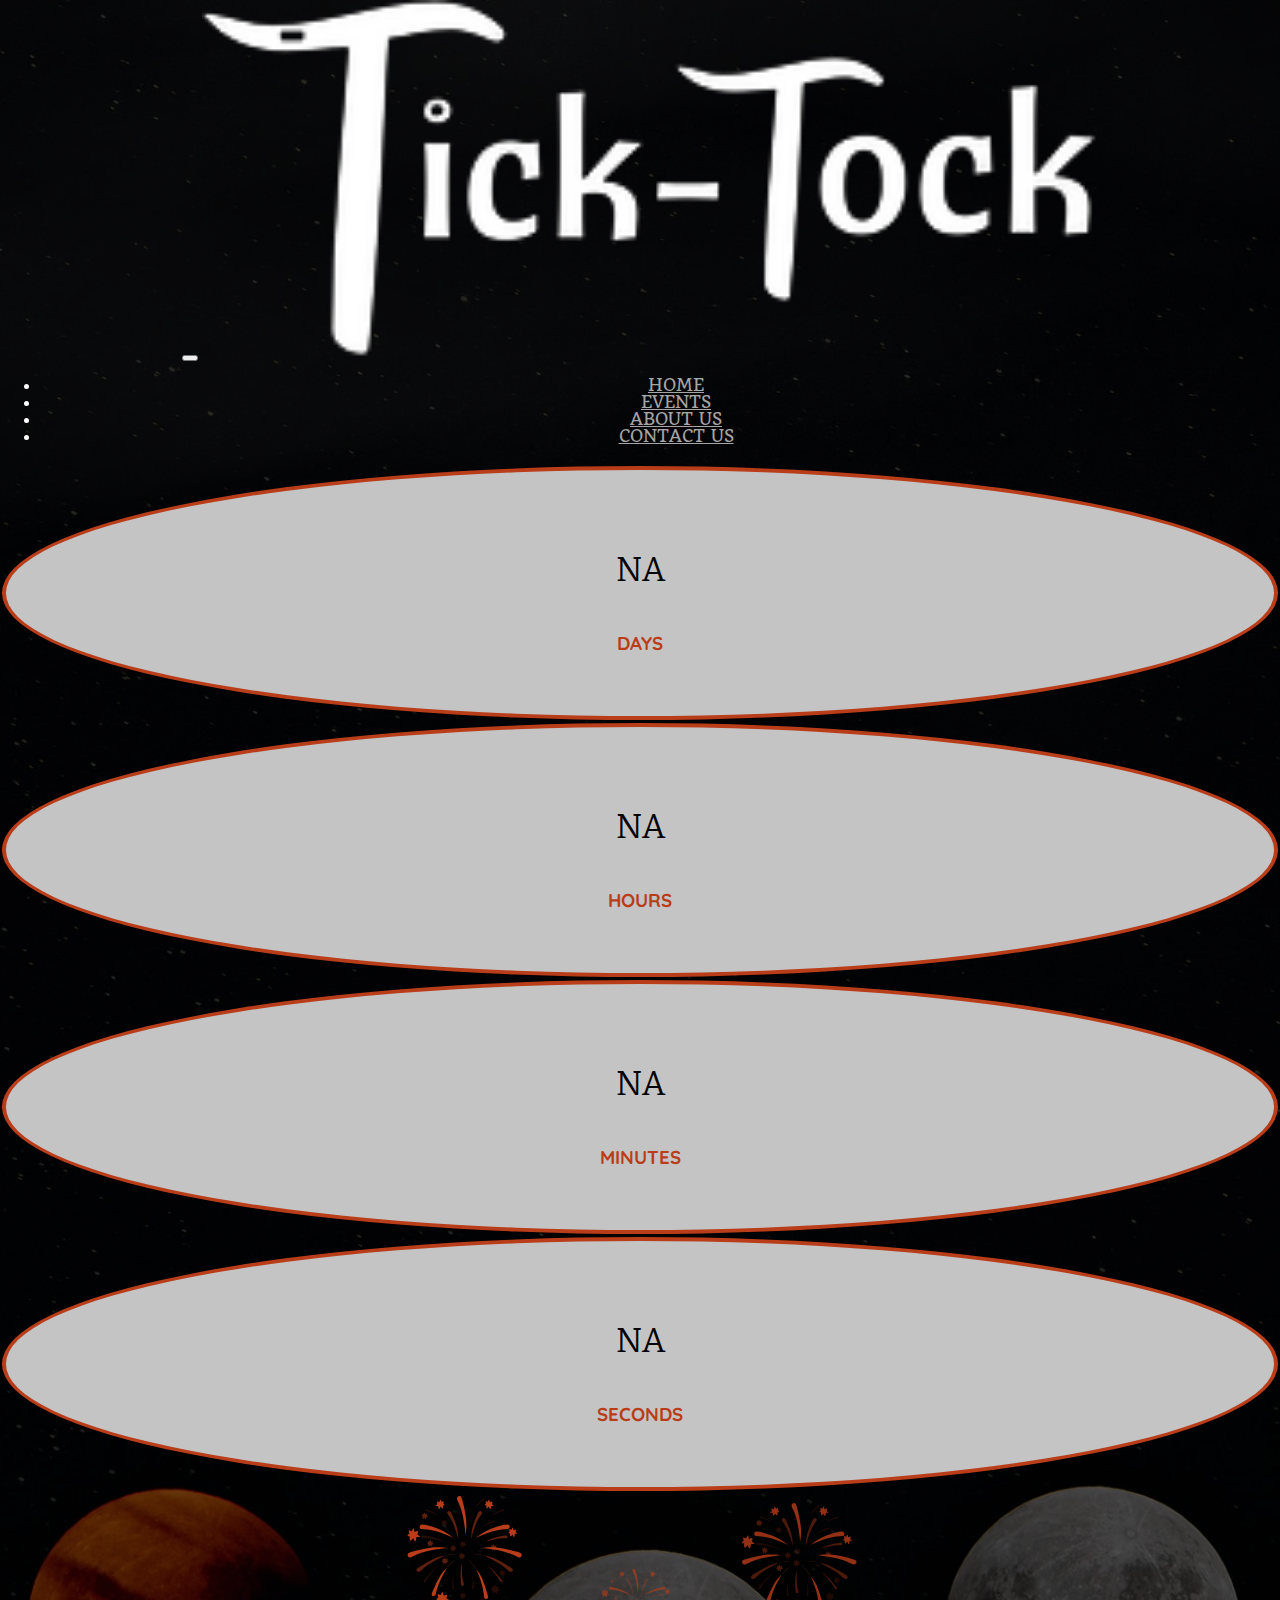
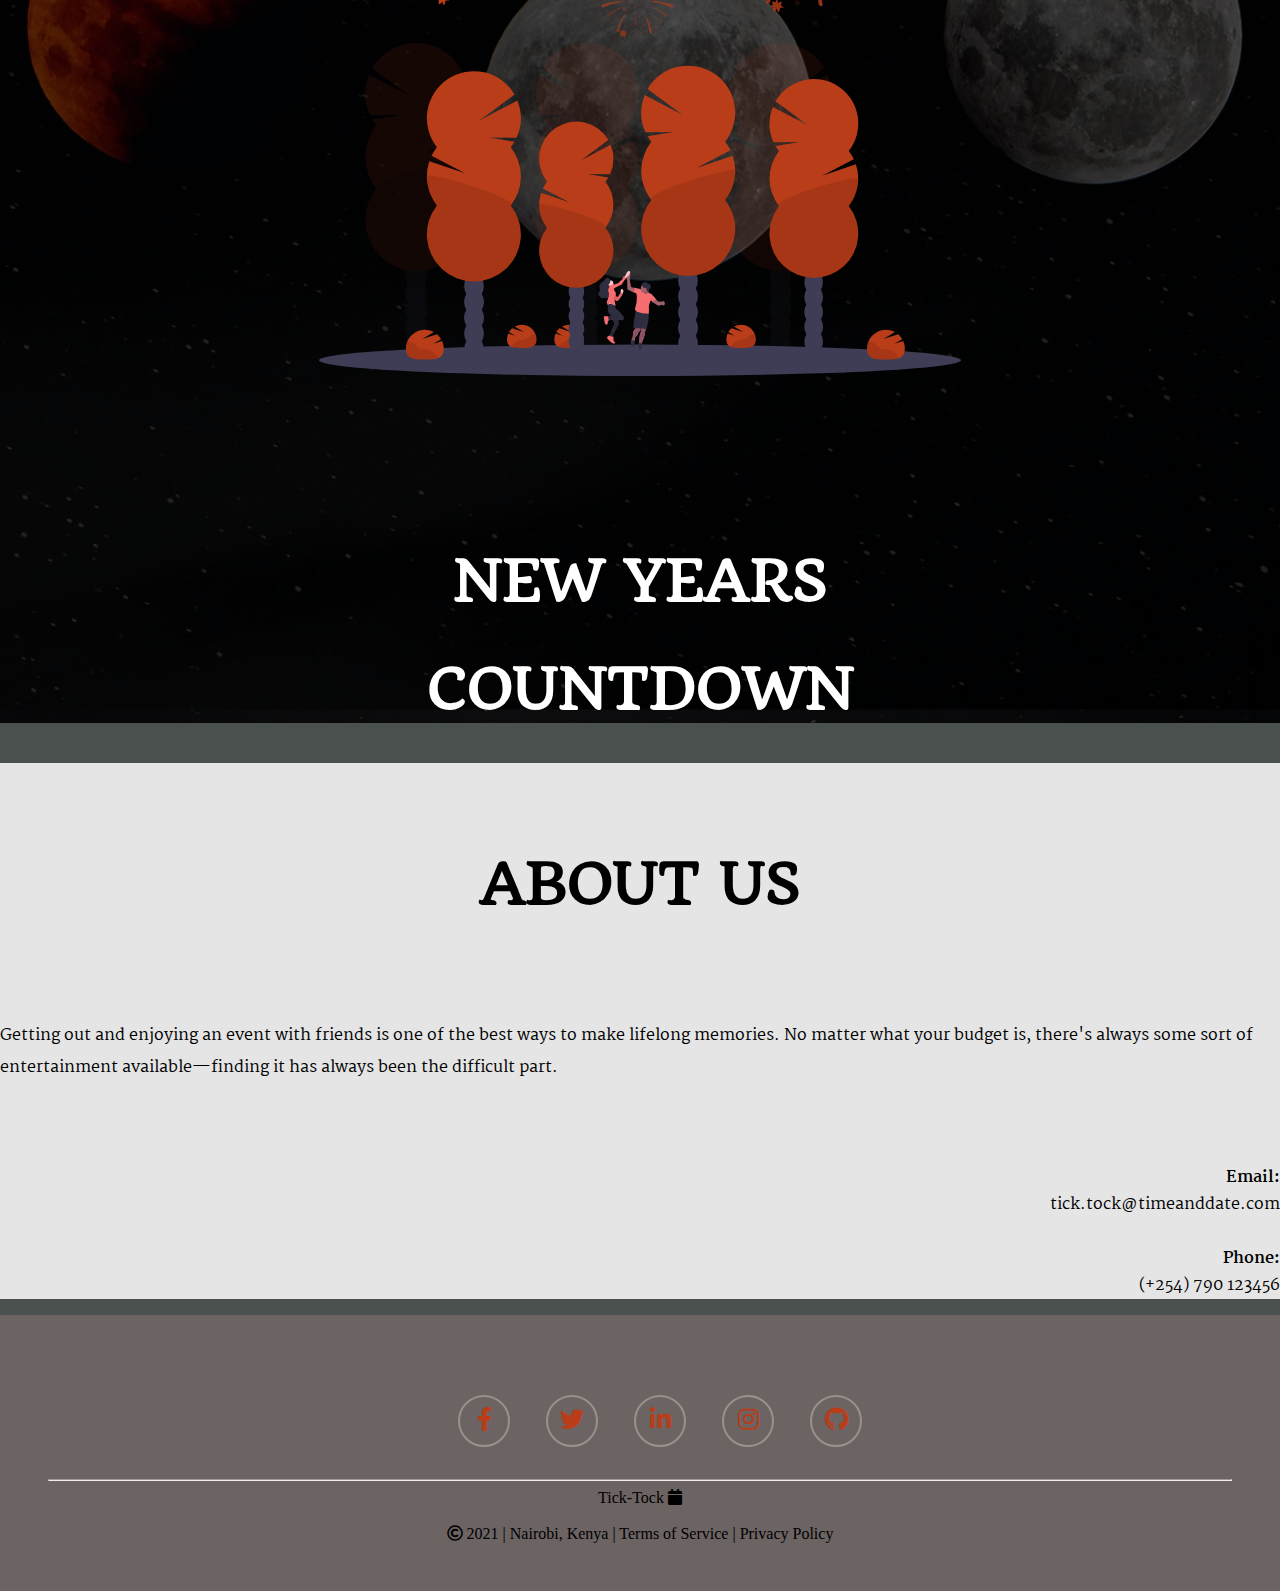
==== commit d71adceb: "set the specific name for countdown" ====
--- a/index.html
+++ b/index.html
@@ -99,12 +99,12 @@
         </div>
         <div class="row" id="event">
           <div>
-            <h1></h1>
+            <h1>NEW YEARS</h1>
           </div>
         </div>
         <div class="row">
           <div>
-            <h1 id="bottom">COUNTDOWN TO NEW YEARS</h1>
+            <h1 id="bottom">COUNTDOWN</h1>
           </div>
         </div>
       </div>
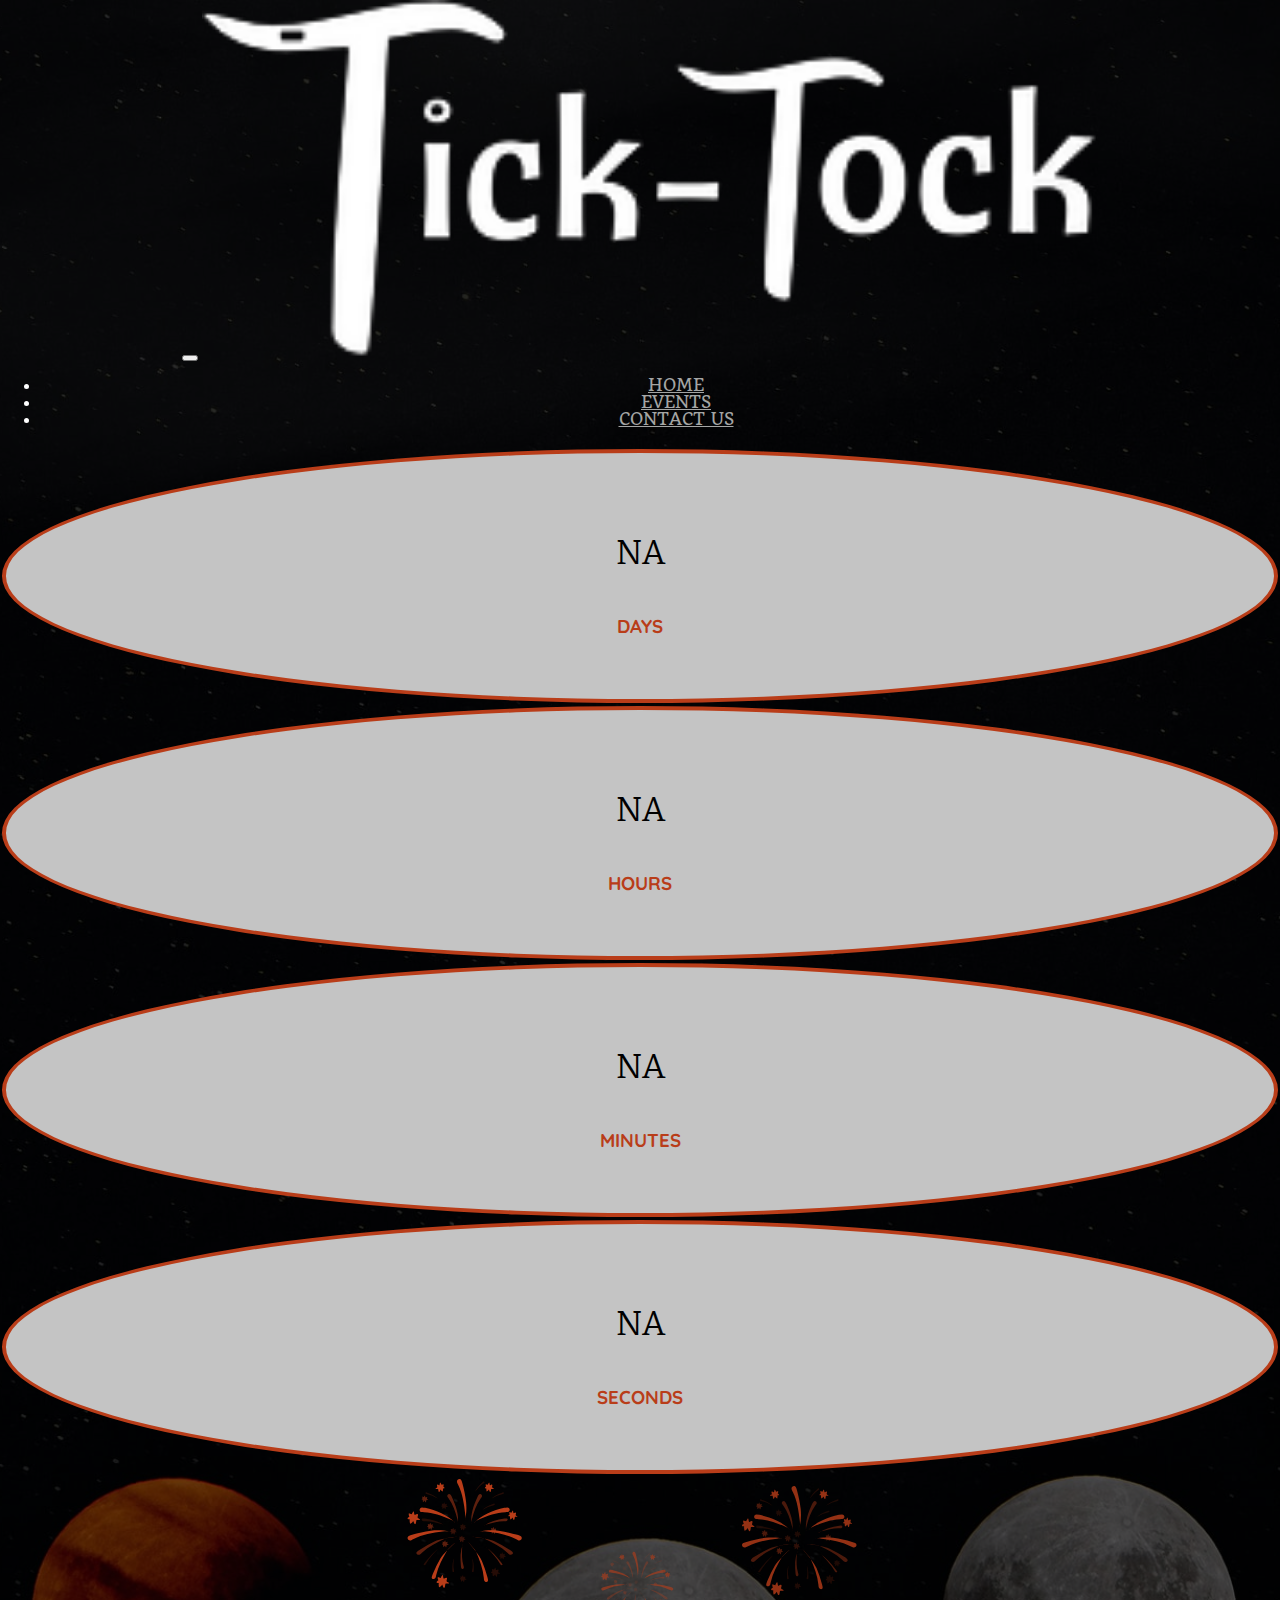
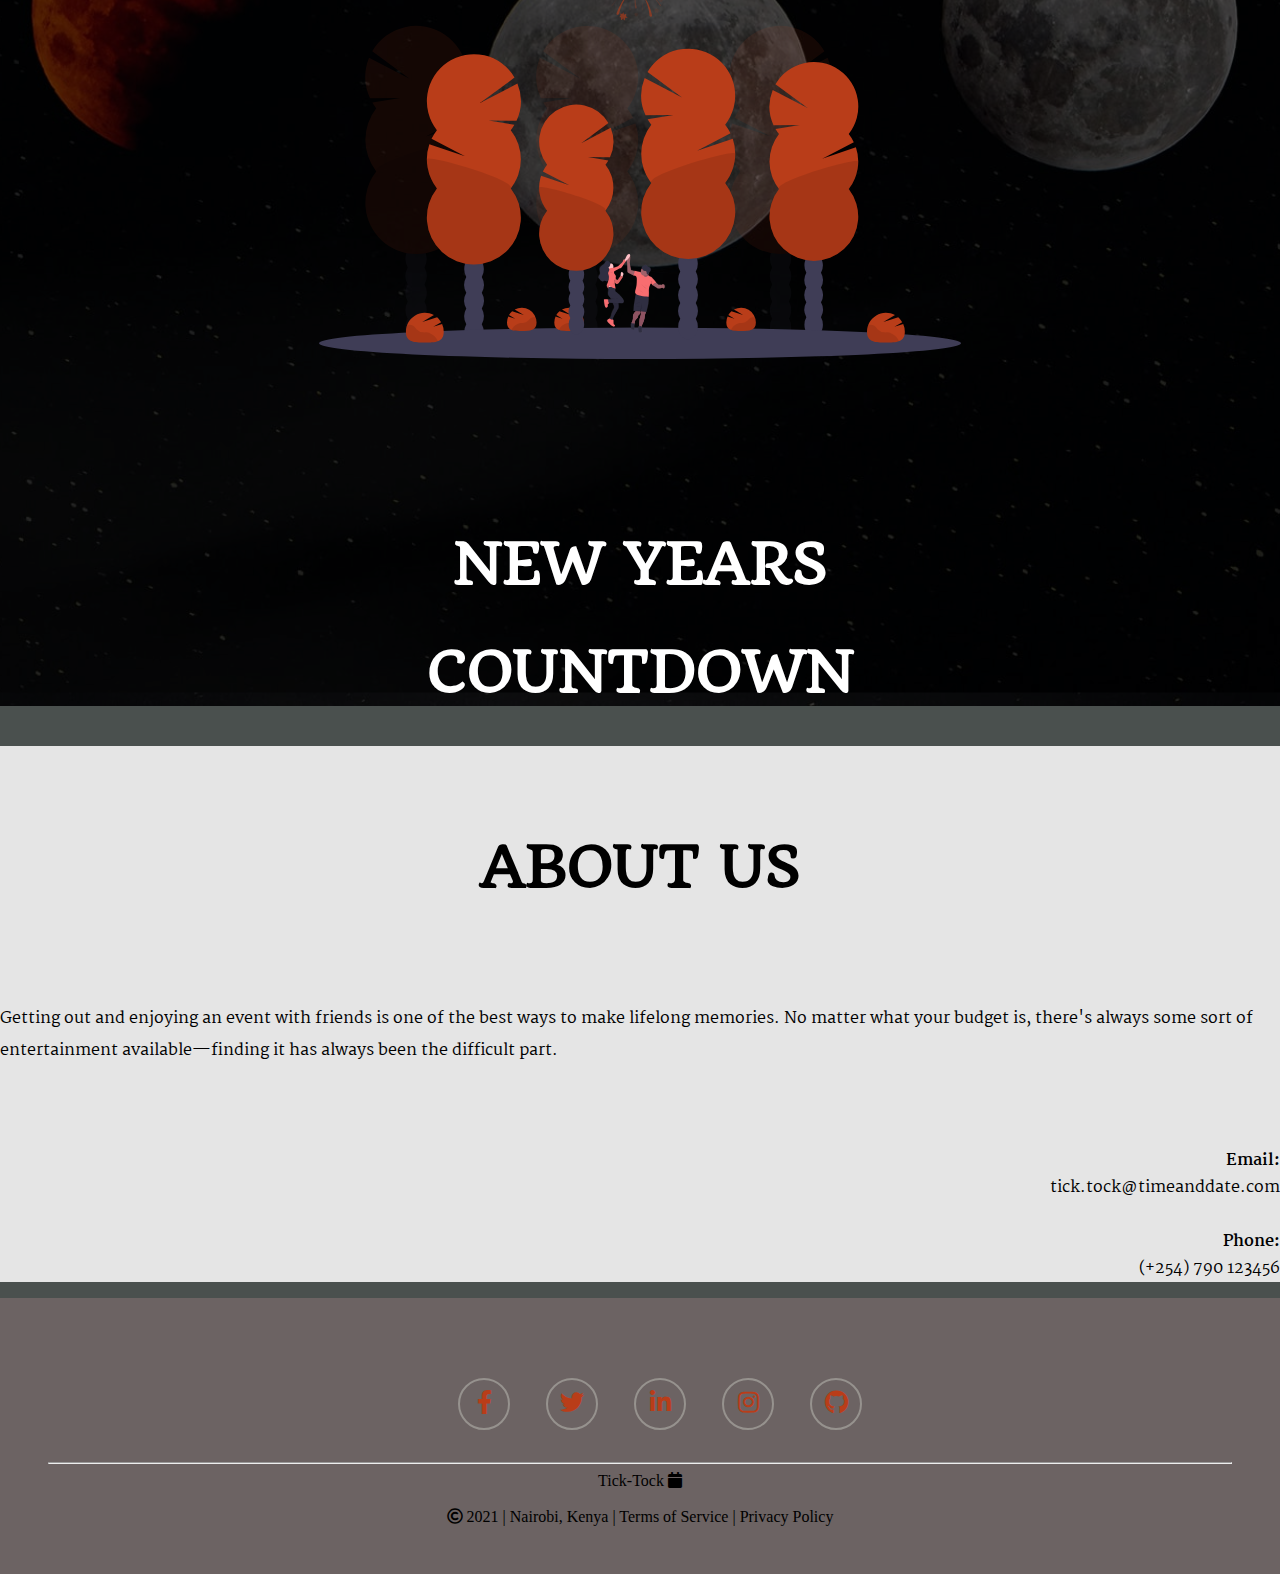
==== commit 980836e0: "fixes" ====
--- a/index.html
+++ b/index.html
@@ -42,10 +42,7 @@
                       <a href="event.html" class="nav-link">EVENTS</a>
                     </li>                    
                     <li class="nav-item">
-                      <a href="about-us.html" class="nav-link">ABOUT US</a>
-                    </li>
-                    <li class="nav-item">
-                      <a href="contact-us.html" class="nav-link">CONTACT US</a>
+                      <a href="contact.html" class="nav-link">CONTACT US</a>
                     </li>
                   </ul>
                 </div>
